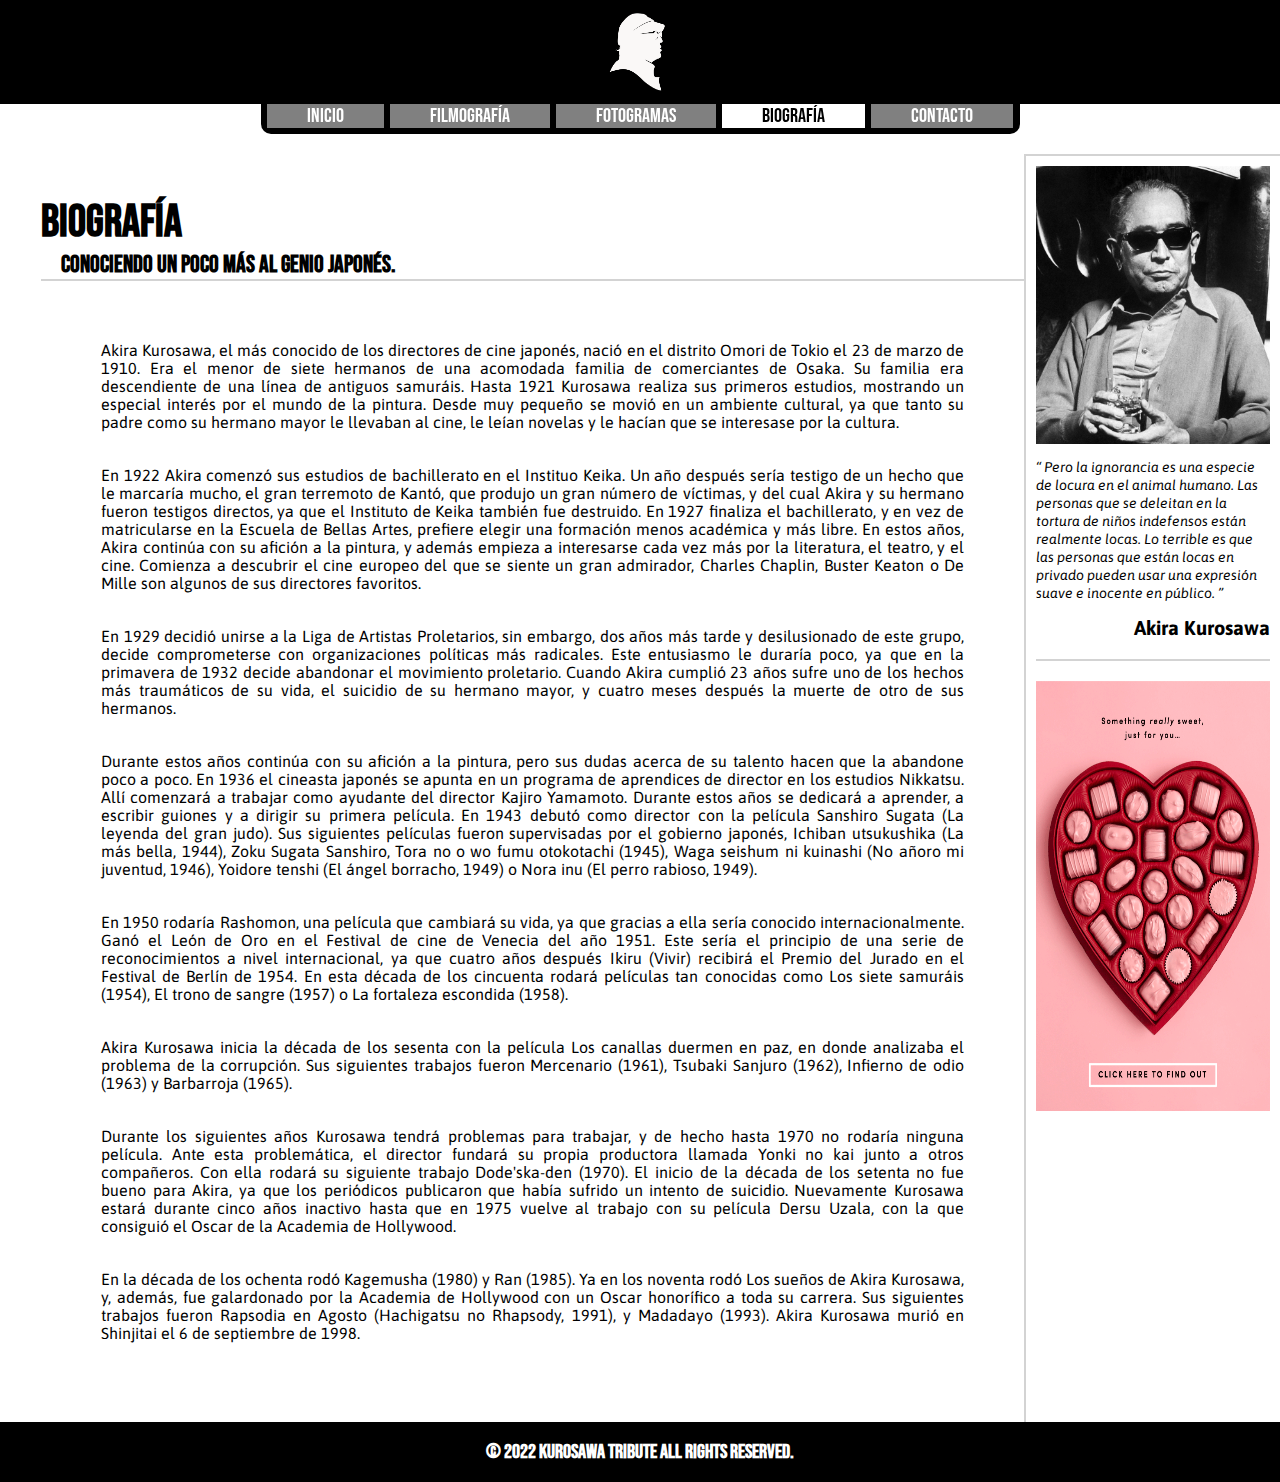
==== pages/biografia.html @ 1cca1467 "Se modifica page Fotogramas y agregan animaciones de transicion al cargar pages." ====
<!DOCTYPE html>
<html lang="es">

<head>
    <meta charset="UTF-8">
    <meta http-equiv="X-UA-Compatible" content="IE=edge">
    <meta name="viewport" content="width=device-width, initial-scale=1.0">
    <link rel="stylesheet" href="../css/styles.css">
    <link rel="icon" type="image/png" href="../images/akiraLogo.png">
    <title>Kurosawa Tribute | Biografía</title>
</head>

<body>
    <header>
        <!-- logo del sitio -->
        <div class="logoHeader">
            <a href="../index.html">
                <img src="../images/akiraLogo.png" alt="logo" class="akiraLogo">
            </a>
        </div>
        <!-- menu del sitio -->
        <nav class="menu">
            <ul>
                <li><a href="../index.html">Inicio</a></li>
                <li><a href="filmografia.html">Filmografía</a></li>
                <li><a href="fotogramas.html">Fotogramas</a></li>
                <!-- se marca elemento seleccionado -->
                <li><a href="biografia.html" id="elementoSelect">Biografía</a></li>
                <li><a href="contacto.html">Contacto</a></li>
            </ul>
        </nav>
        <!-- menu del sitio para mobiles -->
        <nav class="menuMobile">
            <ul tabindex="1">
                Biografia
                <!-- separador para menu mobile -->
                <li id="separadorMenuMobile"></li>
                <li><a href="../index.html">Inicio</a></li>
                <li><a href="filmografia.html">Filmografía</a></li>
                <li><a href="fotogramas.html">Fotogramas</a></li>
                <li><a href="contacto.html">Contacto</a></li>
                </li>
            </ul>
        </nav>
    </header>
    <main>
        <section class="sectionPrincipal">
            <h1 class="tituloSection">Biografía</h1>
            <h2 class="subtituloSection">Conociendo un poco más al genio japonés.</h2>
            <article class="biografia">
                <p>
                    Akira Kurosawa, el más conocido de los directores de cine japonés, nació en el distrito Omori de
                    Tokio el 23 de marzo de 1910. Era el menor de siete hermanos de una acomodada familia de
                    comerciantes de Osaka. Su familia era descendiente de una línea de antiguos samuráis. Hasta 1921
                    Kurosawa realiza sus primeros estudios, mostrando un especial interés por el mundo de la pintura.
                    Desde muy pequeño se movió en un ambiente cultural, ya que tanto su padre como su hermano mayor le
                    llevaban al cine, le leían novelas y le hacían que se interesase por la cultura.
                </p>
                <p>
                    En 1922 Akira comenzó sus estudios de bachillerato en el Instituo Keika. Un año después sería
                    testigo de un hecho que le marcaría mucho, el gran terremoto de Kantó, que produjo un gran número de
                    víctimas, y del cual Akira y su hermano fueron testigos directos, ya que el Instituto de Keika
                    también fue destruido. En 1927 finaliza el bachillerato, y en vez de matricularse en la Escuela de
                    Bellas Artes, prefiere elegir una formación menos académica y más libre. En estos años, Akira
                    continúa con su afición a la pintura, y además empieza a interesarse cada vez más por la literatura,
                    el teatro, y el cine. Comienza a descubrir el cine europeo del que se siente un gran admirador,
                    Charles Chaplin, Buster Keaton o De Mille son algunos de sus directores favoritos.
                </p>
                <p>
                    En 1929 decidió unirse a la Liga de Artistas Proletarios, sin embargo, dos años más tarde y
                    desilusionado de este grupo, decide comprometerse con organizaciones políticas más radicales. Este
                    entusiasmo le duraría poco, ya que en la primavera de 1932 decide abandonar el movimiento
                    proletario. Cuando Akira cumplió 23 años sufre uno de los hechos más traumáticos de su vida, el
                    suicidio de su hermano mayor, y cuatro meses después la muerte de otro de sus hermanos.
                </p>
                <p>
                    Durante estos años continúa con su afición a la pintura, pero sus dudas acerca de su talento hacen
                    que la abandone poco a poco.
                    En 1936 el cineasta japonés se apunta en un programa de aprendices de director en los estudios
                    Nikkatsu. Allí comenzará a trabajar como ayudante del director Kajiro Yamamoto. Durante estos años
                    se dedicará a aprender, a escribir guiones y a dirigir su primera película.
                    En 1943 debutó como director con la película Sanshiro Sugata (La leyenda del gran judo). Sus
                    siguientes películas fueron supervisadas por el gobierno japonés, Ichiban utsukushika (La más bella,
                    1944), Zoku Sugata Sanshiro, Tora no o wo fumu otokotachi (1945), Waga seishum ni kuinashi (No añoro
                    mi juventud, 1946), Yoidore tenshi (El ángel borracho, 1949) o Nora inu (El perro rabioso, 1949).
                </p>
                <p>
                    En 1950 rodaría Rashomon, una película que cambiará su vida, ya que gracias a ella sería conocido
                    internacionalmente. Ganó el León de Oro en el Festival de cine de Venecia del año 1951. Este sería
                    el principio de una serie de reconocimientos a nivel internacional, ya que cuatro años después Ikiru
                    (Vivir) recibirá el Premio del Jurado en el Festival de Berlín de 1954. En esta década de los
                    cincuenta rodará películas tan conocidas como Los siete samuráis (1954), El trono de sangre (1957) o
                    La fortaleza escondida (1958).
                </p>
                <p>
                    Akira Kurosawa inicia la década de los sesenta con la película Los canallas duermen en paz, en donde
                    analizaba el problema de la corrupción. Sus siguientes trabajos fueron Mercenario (1961), Tsubaki
                    Sanjuro (1962), Infierno de odio (1963) y Barbarroja (1965).
                </p>
                <p>
                    Durante los siguientes años Kurosawa tendrá problemas para trabajar, y de hecho hasta 1970 no
                    rodaría ninguna película. Ante esta problemática, el director fundará su propia productora llamada
                    Yonki no kai junto a otros compañeros. Con ella rodará su siguiente trabajo Dode'ska-den (1970). El
                    inicio de la década de los setenta no fue bueno para Akira, ya que los periódicos publicaron que
                    había sufrido un intento de suicidio. Nuevamente Kurosawa estará durante cinco años inactivo hasta
                    que en 1975 vuelve al trabajo con su película Dersu Uzala, con la que consiguió el Oscar de la
                    Academia de Hollywood.
                </p>
                <p>
                    En la década de los ochenta rodó Kagemusha (1980) y Ran (1985). Ya en los noventa rodó Los sueños de
                    Akira Kurosawa, y, además, fue galardonado por la Academia de Hollywood con un Oscar honorífico a
                    toda su carrera. Sus siguientes trabajos fueron Rapsodia en Agosto (Hachigatsu no Rhapsody, 1991), y
                    Madadayo (1993). Akira Kurosawa murió en Shinjitai el 6 de septiembre de 1998.
                </p>
            </article>
        </section>
    </main>
    <aside>
        <div class="frase">
            <img src="../images/akira_aside_04.jpg" alt="akira_aside_01">
            <q>
                Pero la ignorancia es una especie de locura en el animal humano. Las personas que se deleitan en la
                tortura de niños indefensos están realmente locas. Lo terrible es que las personas que están locas en
                privado pueden usar una expresión suave e inocente en público.
            </q>
            <h1>Akira Kurosawa</h1>
        </div>
        <div class="separador">

        </div>
        <div class="publicidad">
            <img src="../images/publicidad_05.gif" alt="akira_aside_01">
        </div>

    </aside>
    <footer>
        <h1>© 2022 Kurosawa Tribute All rights reserved.</h1>
    </footer>
</body>

</html>
---- css/styles.css ----
@import url('https://fonts.googleapis.com/css2?family=Asap&family=Bebas+Neue&display=swap');

* {
    Margin: 0;
    padding: 0;
}

html,
body {
    height: 100%;
    width: 100%;
    margin: 0;
    display: table;
}

body {
    display: grid;
    grid-template-columns: 1fr 0.25fr;
    grid-template-rows: auto auto 60px;
    grid-template-areas:
        "header header"
        "main aside"
        "footer footer";
}

main {
    margin-top: 4%;
    margin-left: 4%;
    grid-area: main;
    animation: transictionIn 0.5s;
}

a {
    text-decoration: none;
}

header {
    position: sticky;
    top: 0px;
    text-align: center;
    grid-area: header;
    padding-bottom: 20px;
    z-index: 1000;
}

footer {
    background-color: black;
    padding: 0px 0px;
    width: 100%;
    display: flex;
    flex-direction: column;
    justify-content: center;
    grid-area: footer;
}

footer h1 {
    font-size: 20px;
    text-decoration: none;
    color: white;
    font-family: 'Bebas Neue', cursive;
    font-size: 20px;
    text-align: center;
}

table,
td,
th {
    border-collapse: collapse;
    border: 1px solid;
    padding: 5px;
    border-color: gray;
}

form label {
    display: block;
    margin-bottom: 5px;
}

aside {
    padding: 10px;
    display: flex;
    flex-direction: column;
    justify-content: flex-start;
    font-family: 'Asap', sans-serif;
    border-left: 2px solid #D3D3D3;
    border-top: 2px solid #D3D3D3;
    grid-area: aside;
    animation: transictionIn 0.5s;
}

.akiraLogo {
    width: 90px;
    filter: invert(1);
    margin: 5px 0px;
}

.sectionPrincipal article {
    padding: 60px;
    font-family: 'Asap', sans-serif;
    display: flex;
    flex-direction: column;
    justify-items: center;
    gap: 15px;
}

.tituloSection {
    font-family: 'Bebas Neue', cursive;
    font-size: 45px;
}

.subtituloSection {
    font-family: 'Bebas Neue', cursive;
    padding-left: 20px;
    border-bottom: 2px solid #D3D3D3;
}

.menu {
    display: flex;
    flex-direction: row;
    justify-content: center;
    background-color: transparent;
}

.menu ul {
    background-color: black;
    border-left: 6px solid black;
    border-right: 6px solid black;
    border-bottom: 6px solid black;
    border-radius: 0px 0px 10px 10px;
    display: flex;
    flex-direction: row;
    justify-content: center;
    width: min-content;
    list-style-type: none;
    gap: 5px;
}

.menu ul li {
    background-color: grey;
}

.menu ul li a {
    padding: 0px 40px;
    text-decoration: none;
    color: white;
    font-family: 'Bebas Neue', cursive;
    font-size: 20px;
    border-right: 1px solid black;
    border-left: 0px solid black;
}

.menu ul li a:hover {
    color: black;
    background-color: white;
}

.menuMobile {
    display: flex;
    flex-direction: row;
    justify-content: center;
}

.menuMobile ul {
    border-left: 6px solid black;
    border-right: 6px solid black;
    border-bottom: 6px solid black;
    border-radius: 0px 0px 10px 10px;
    position: absolute;
    color: white;
    font-family: 'Bebas Neue', cursive;
    font-size: 20px;
    padding: 5px 15px;
    background-color: gray;
    display: none;
    width: 90px;
}

.menuMobile ul li {
    margin-top: 15px;
}

.menuMobile ul li a {
    text-decoration: none;
    color: white;
    font-family: 'Bebas Neue', cursive;
    font-size: 20px;
    width: 100%;
    display: block;
}

.biografia {
    font-family: 'Asap', sans-serif;
}

.biografia p {
    margin-bottom: 20px;
    text-align: justify;
}

.buttonForm {
    margin-top: 15px;
    display: block;
}

.imgFrame {
    width: 55%;
    display: block;
    margin-bottom: 10px;
    margin-left: auto;
    margin-right: auto;
    border: 2px solid gray;
}

.logoHeader {
    background-color: black;
}

.frase img {
    width: 100%;
    margin-bottom: 10px;
}

.frase q {
    font-size: 14px;
    font-style: italic;
    text-align: justify;
}

.frase h1 {
    margin-top: 15px;
    text-align: right;
    font-size: 20px;
}

.separador {
    border-bottom: 2px solid #D3D3D3;
    margin: 20px 0px;
}

.publicidad img {
    width: 100%;
    height: 430px;
}

.videoPrincipal {
    display: block;
    margin-left: auto;
    margin-right: auto;
    width: 90%;
    height: 472.5px;
}

/* FUENTE DE NUEVA GALERIA: https://codepen.io/aledebarba/pen/zYGeEVM */
.gFotogramas{
    display: flex;
    flex-wrap: wrap;
    justify-content: center;
    width: 100%;
    margin: 0px auto;
}

.gFotogramas-item {
    width: 45%;
    margin: 5px;
    overflow: hidden;
    border-radius: 5px;
}

.gFotogramas-item-min img {
    width: 100%;
    border-radius: 15px;
    cursor: pointer;
    transition: all 0.3s ease;
}

.gFotogramas-item-min:hover img {
    width: 100%;
    cursor: pointer;
    transform: scale(1.2);
}

.gFotogramas-item-min:focus+.gFotogramas-item-max {
    display: block;
}

.gFotogramas-item-max {
    display: none;
    position: fixed;
    top: 0;
    left: 0;
    background-color: rgba(5, 10, 15, 0.8);
    overflow: hidden;
    height: 100vh;
    width: 100vw;
    z-index: 1000;
}

.gFotogramas-item-max img {
    max-width: 90vw;
    position: absolute;
    box-shadow: 0px 0px 800px 40px rgba(0, 0, 0, 0.9);
    left: 50%;
    top: 50%;
    transform: translate(-50%, -50%);
}

#elementoSelect {
    background-color: white;
    color: black;
}

#separadorMenuMobile {
    border-bottom: 2px solid #D3D3D3;
}

#tablaFilmografia {
    margin-left: auto;
    margin-right: auto;
}


/* Se agrega animacion en main y aside para suavizar carga de paginas*/
@keyframes transictionIn {
    from {
        opacity: 0;
        transform: translateY(-10px);
    }

    to {
        opacity: 1;
        transform: translateY(0);
    }
}

/* 
- Se ajuste video y header reduciendo el tamaño del logo.
- Se ajusta el menu del sitio para version table.
- Se quita publicidad.
*/
@media screen and (max-width: 769px) {

    .videoPrincipal {
        height: 262.5px;
    }

    .menu ul {
        background-color: black;
        border-left: 0px;
        border-right: 0px;
        border-bottom: 6px solid black;
        border-radius: 0px;
        display: flex;
        flex-direction: row;
        justify-content: center;
        width: 100%;
        list-style-type: none;
        gap: 5px;
    }

    .menu ul li {
        border-radius: 3px 3px 3px 3px;
    }

    #elementoSelect {
        border-radius: 3px 3px 3px 3px;
    }

    .akiraLogo {
        width: 80px;
    }

    .publicidad {
        display: none;
    }

    .separador {
        display: none;
    }
}

/* 
- Se cambia el menu por una version mobile.
- Se quita el aside de frases y publicidad.
- Ajustes para visualizar mejor textos, imagenes y videos.
*/
@media screen and (max-width: 426px) {
    body {
        grid-template-columns: 1fr;
        grid-template-areas:
            "header"
            "main"
            "footer";
    }

    aside {
        display: none;
    }

    main {
        margin-top: 5%;
        margin-left: 0%;
        grid-area: main;
    }

    body {
        grid-template-rows: 150px auto 75px;
    }

    .menu {
        display: none;
    }

    .menuMobile ul {
        display: inline-block;
    }

    .menuMobile ul li {
        display: none;
    }

    .menuMobile ul:hover>li {
        display: block;
    }

    .videoPrincipal {
        width: 100%;
        height: 157.5px;
    }

    .subtituloSection {
        border-bottom: 0px;
    }

    .sectionPrincipal {
        margin-left: 4%;
    }

    .sectionPrincipal article {
        padding: 30px;
    }
}
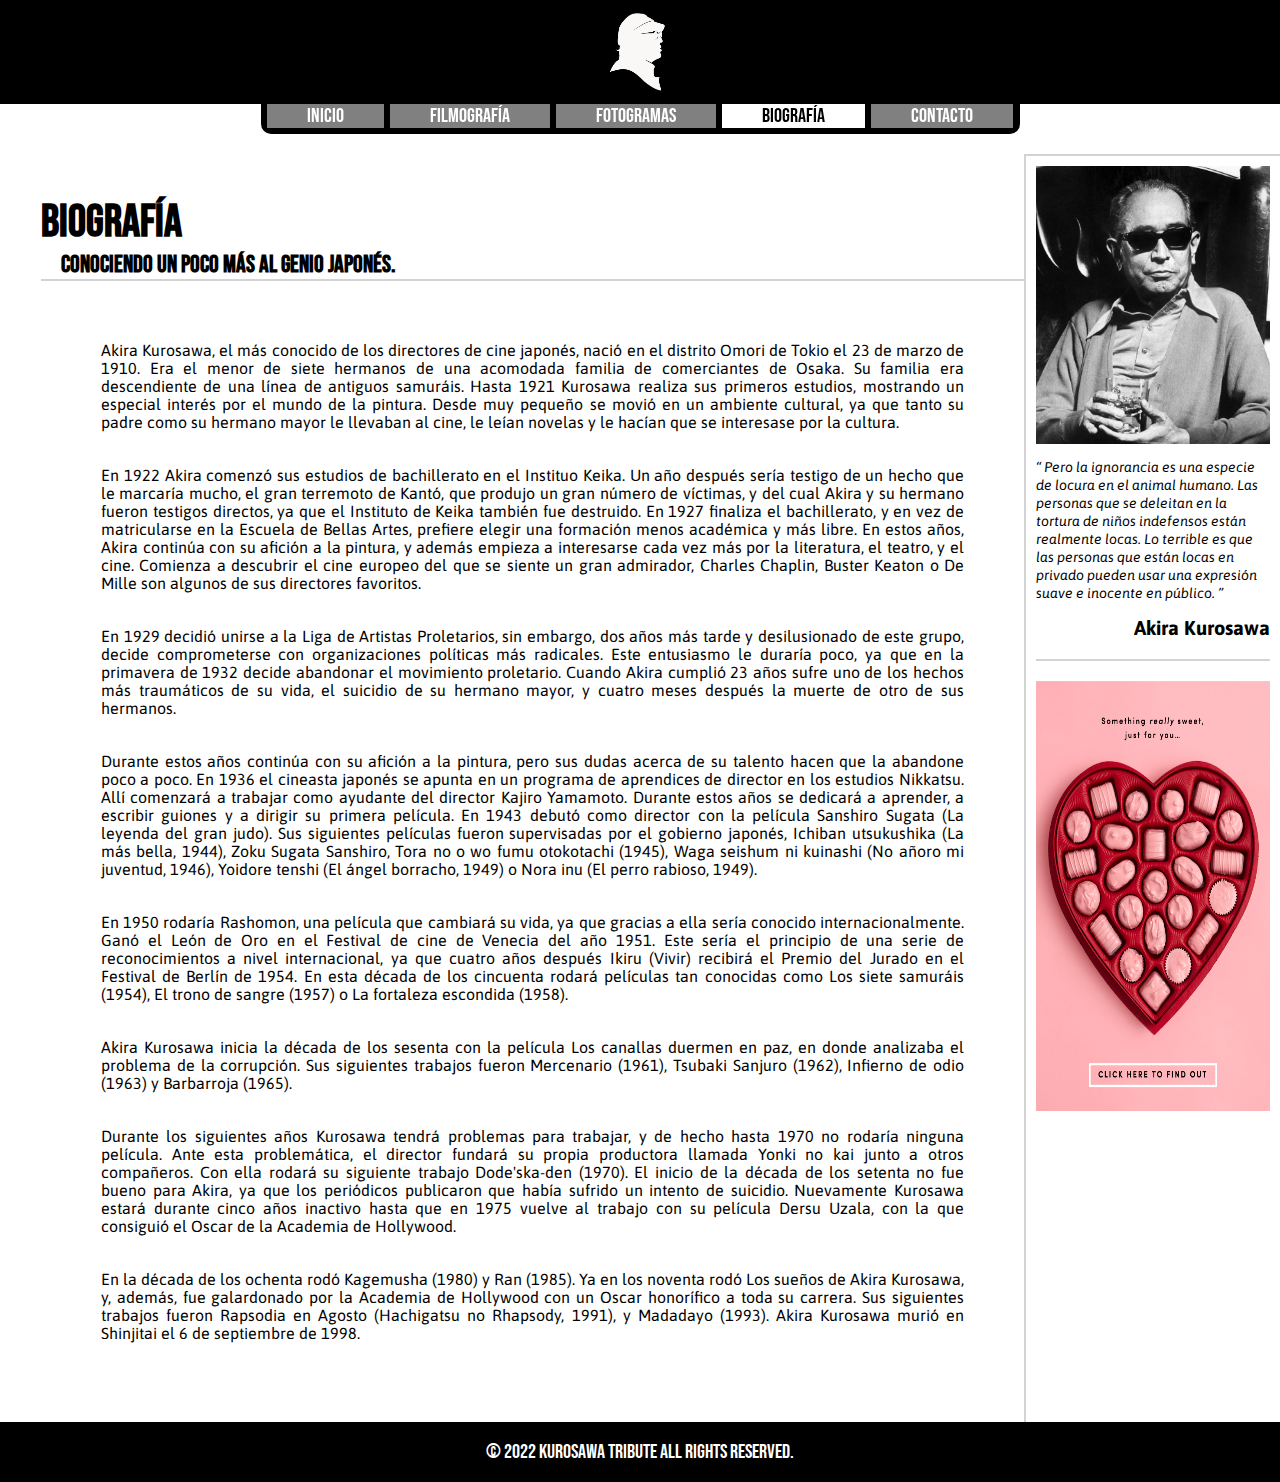
==== commit c21a8c3d: "Se corrige footer." ====
--- a/pages/biografia.html
+++ b/pages/biografia.html
@@ -134,7 +134,7 @@
 
     </aside>
     <footer>
-        <h1>© 2022 Kurosawa Tribute All rights reserved.</h1>
+        <div class="textFooter">© 2022 Kurosawa Tribute All rights reserved.</div>
     </footer>
 </body>
 
--- a/css/styles.css
+++ b/css/styles.css
@@ -53,15 +53,6 @@
     grid-area: footer;
 }
 
-footer h1 {
-    font-size: 20px;
-    text-decoration: none;
-    color: white;
-    font-family: 'Bebas Neue', cursive;
-    font-size: 20px;
-    text-align: center;
-}
-
 table,
 td,
 th {
@@ -86,6 +77,15 @@
     border-top: 2px solid #D3D3D3;
     grid-area: aside;
     animation: transictionIn 0.5s;
+}
+
+.textFooter {
+    font-size: 20px;
+    text-decoration: none;
+    color: white;
+    font-family: 'Bebas Neue', cursive;
+    font-size: 20px;
+    text-align: center;
 }
 
 .akiraLogo {
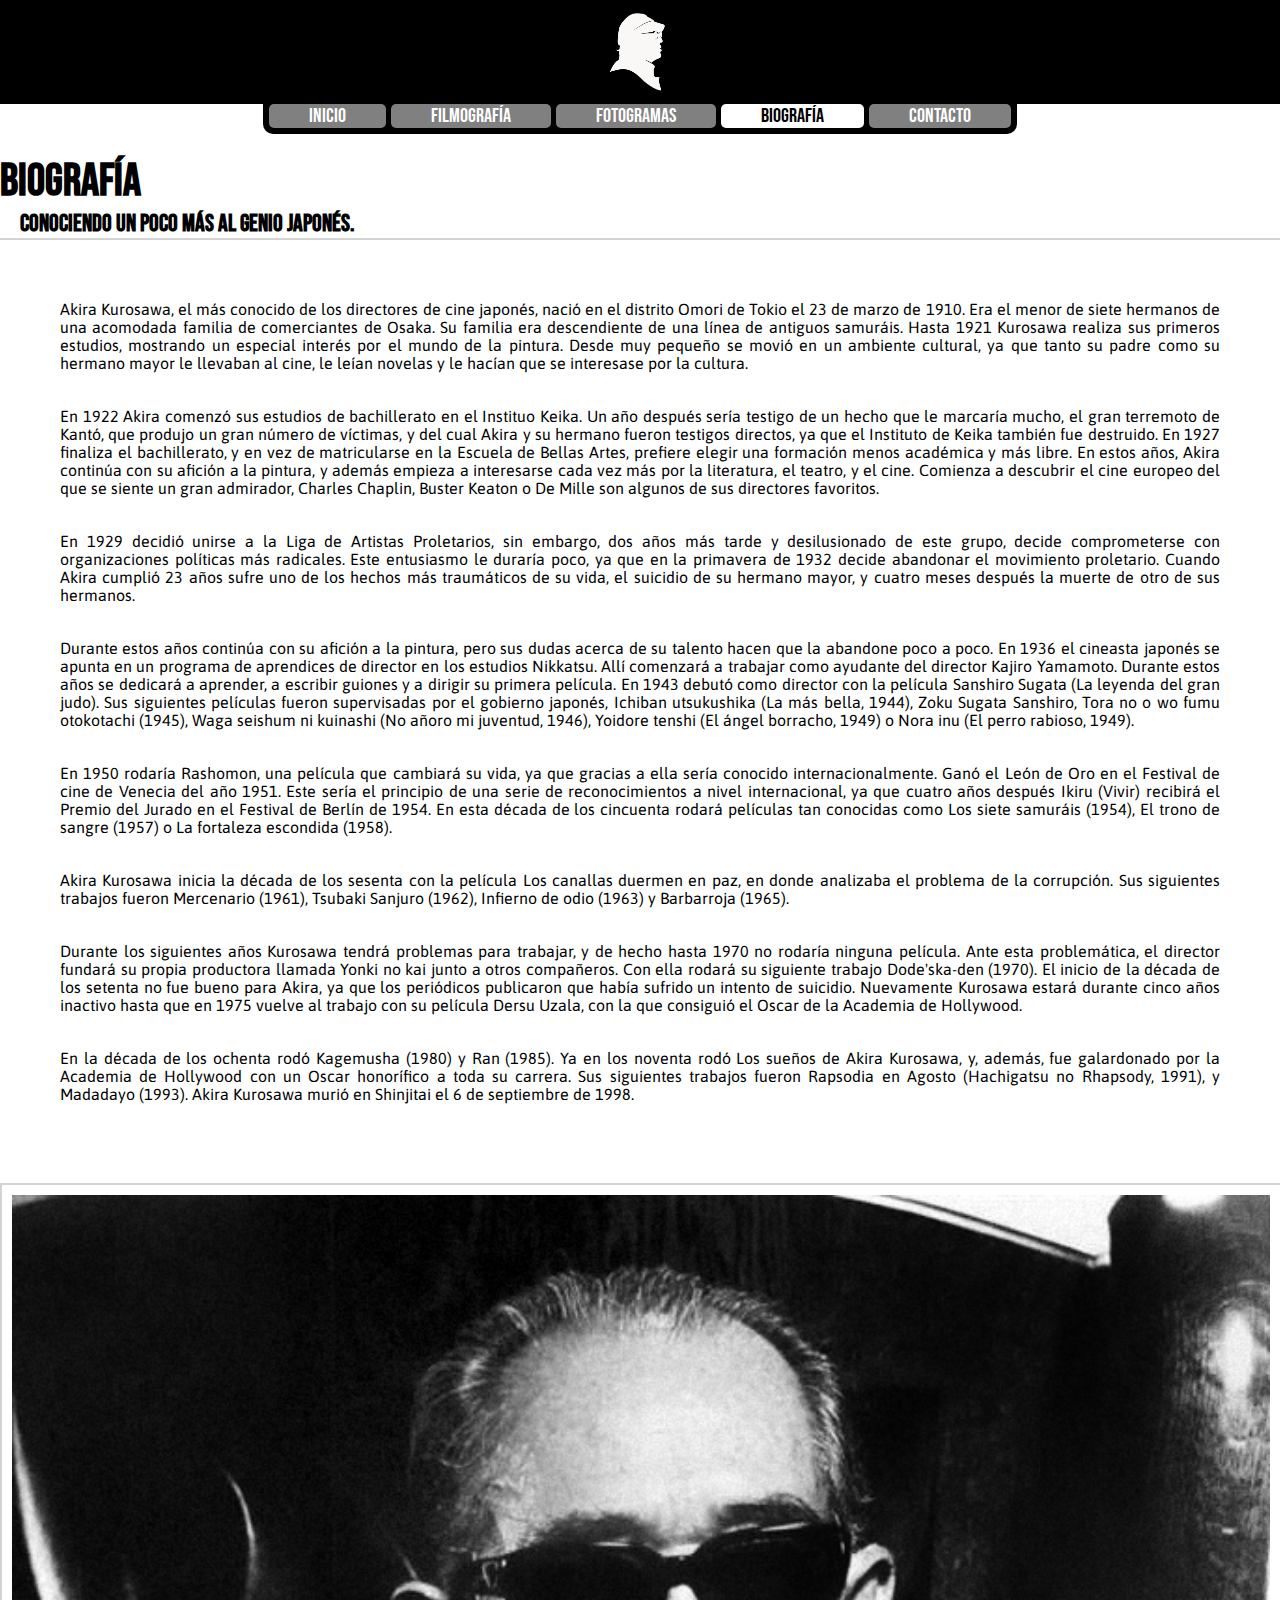
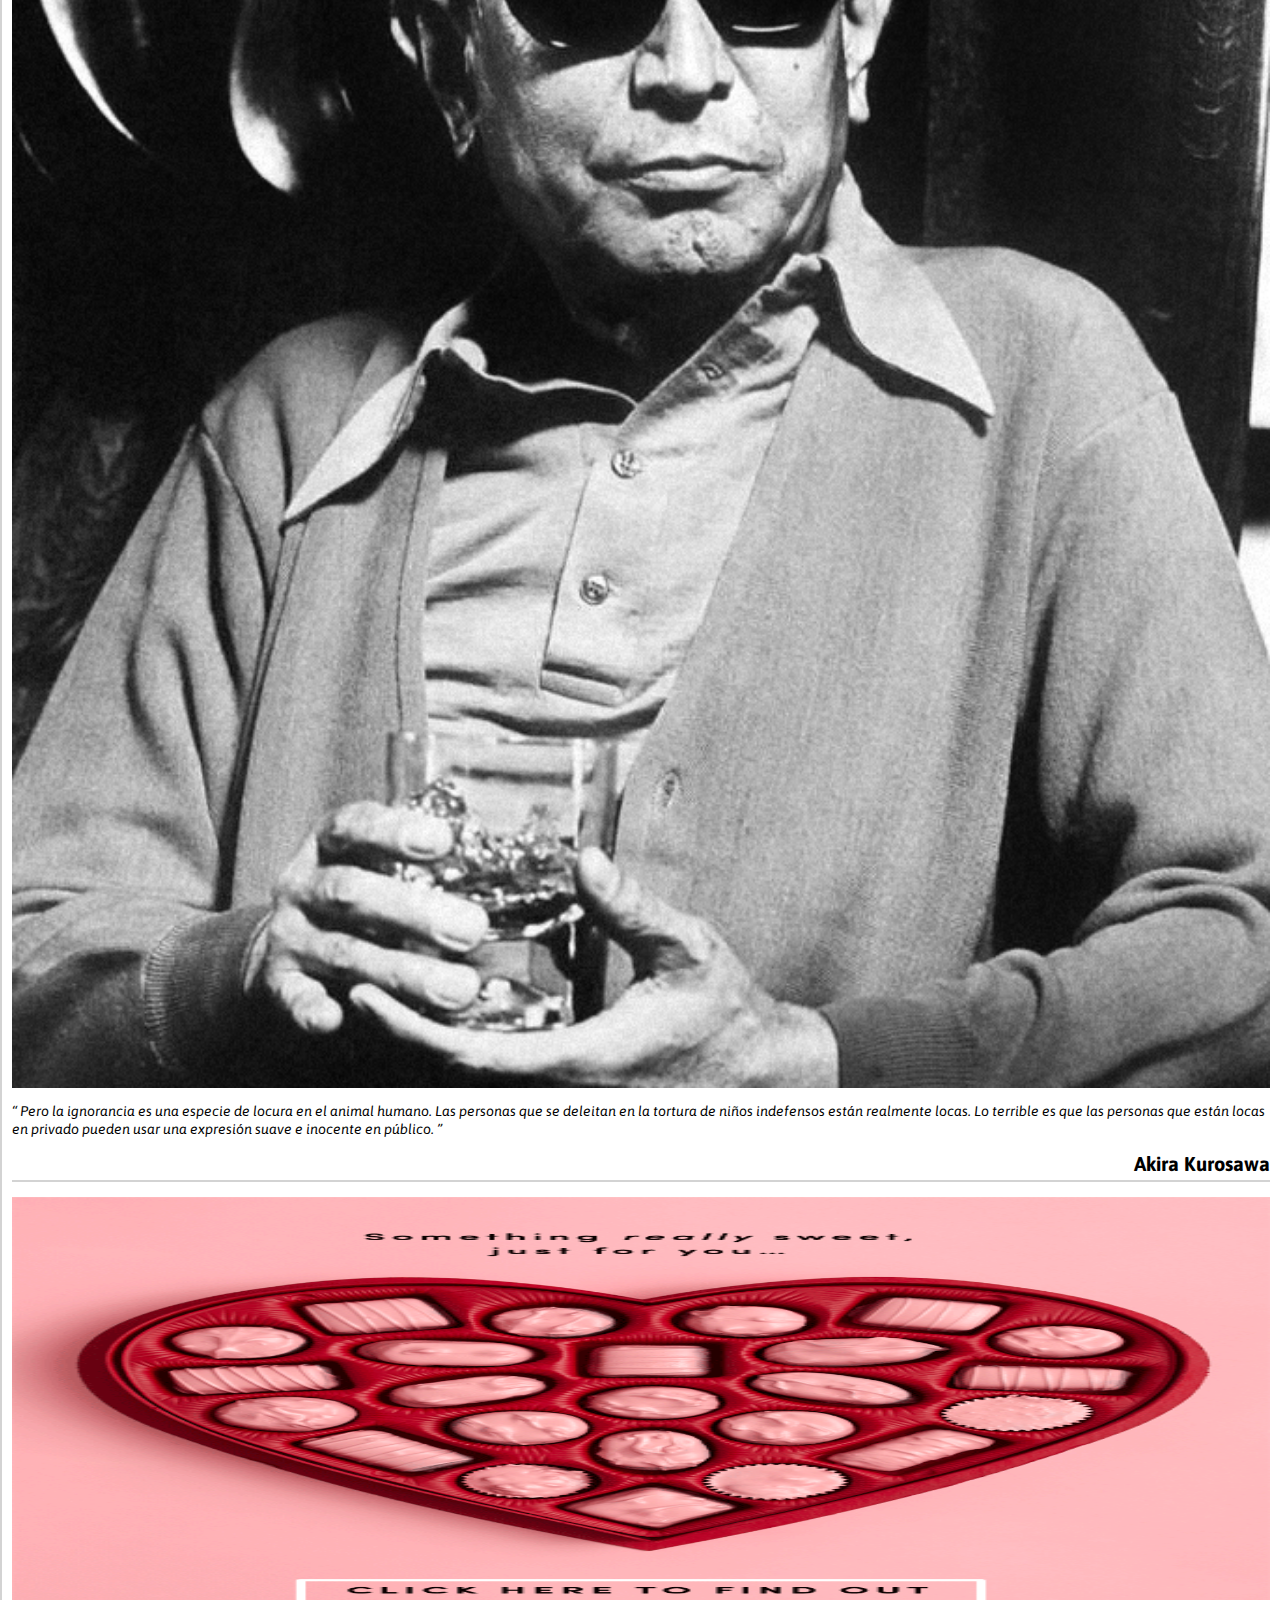
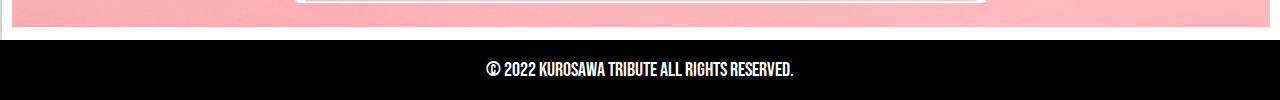
==== commit f90c8e63: "Se agrega bootstrap para responsive. Se ajuste Contacto y Filmografia." ====
--- a/pages/biografia.html
+++ b/pages/biografia.html
@@ -5,13 +5,22 @@
     <meta charset="UTF-8">
     <meta http-equiv="X-UA-Compatible" content="IE=edge">
     <meta name="viewport" content="width=device-width, initial-scale=1.0">
+    <!-- Bootstrap v5 -->
+    <link href="https://cdn.jsdelivr.net/npm/bootstrap@5.1.3/dist/css/bootstrap.min.css" rel="stylesheet"
+        integrity="sha384-1BmE4kWBq78iYhFldvKuhfTAU6auU8tT94WrHftjDbrCEXSU1oBoqyl2QvZ6jIW3" crossorigin="anonymous">
+    <script src="https://cdn.jsdelivr.net/npm/@popperjs/core@2.10.2/dist/umd/popper.min.js"
+        integrity="sha384-7+zCNj/IqJ95wo16oMtfsKbZ9ccEh31eOz1HGyDuCQ6wgnyJNSYdrPa03rtR1zdB"
+        crossorigin="anonymous"></script>
+    <script src="https://cdn.jsdelivr.net/npm/bootstrap@5.1.3/dist/js/bootstrap.min.js"
+        integrity="sha384-QJHtvGhmr9XOIpI6YVutG+2QOK9T+ZnN4kzFN1RtK3zEFEIsxhlmWl5/YESvpZ13"
+        crossorigin="anonymous"></script>
     <link rel="stylesheet" href="../css/styles.css">
     <link rel="icon" type="image/png" href="../images/akiraLogo.png">
     <title>Kurosawa Tribute | Biografía</title>
 </head>
 
-<body>
-    <header>
+<body class="container-fluid">
+    <header class="row sticky-top">
         <!-- logo del sitio -->
         <div class="logoHeader">
             <a href="../index.html">
@@ -25,7 +34,7 @@
                 <li><a href="filmografia.html">Filmografía</a></li>
                 <li><a href="fotogramas.html">Fotogramas</a></li>
                 <!-- se marca elemento seleccionado -->
-                <li><a href="biografia.html" id="elementoSelect">Biografía</a></li>
+                <li id="elementoSelect"><a href="biografia.html">Biografía</a></li>
                 <li><a href="contacto.html">Contacto</a></li>
             </ul>
         </nav>
@@ -43,97 +52,122 @@
             </ul>
         </nav>
     </header>
-    <main>
-        <section class="sectionPrincipal">
-            <h1 class="tituloSection">Biografía</h1>
-            <h2 class="subtituloSection">Conociendo un poco más al genio japonés.</h2>
-            <article class="biografia">
-                <p>
-                    Akira Kurosawa, el más conocido de los directores de cine japonés, nació en el distrito Omori de
-                    Tokio el 23 de marzo de 1910. Era el menor de siete hermanos de una acomodada familia de
-                    comerciantes de Osaka. Su familia era descendiente de una línea de antiguos samuráis. Hasta 1921
-                    Kurosawa realiza sus primeros estudios, mostrando un especial interés por el mundo de la pintura.
-                    Desde muy pequeño se movió en un ambiente cultural, ya que tanto su padre como su hermano mayor le
-                    llevaban al cine, le leían novelas y le hacían que se interesase por la cultura.
-                </p>
-                <p>
-                    En 1922 Akira comenzó sus estudios de bachillerato en el Instituo Keika. Un año después sería
-                    testigo de un hecho que le marcaría mucho, el gran terremoto de Kantó, que produjo un gran número de
-                    víctimas, y del cual Akira y su hermano fueron testigos directos, ya que el Instituto de Keika
-                    también fue destruido. En 1927 finaliza el bachillerato, y en vez de matricularse en la Escuela de
-                    Bellas Artes, prefiere elegir una formación menos académica y más libre. En estos años, Akira
-                    continúa con su afición a la pintura, y además empieza a interesarse cada vez más por la literatura,
-                    el teatro, y el cine. Comienza a descubrir el cine europeo del que se siente un gran admirador,
-                    Charles Chaplin, Buster Keaton o De Mille son algunos de sus directores favoritos.
-                </p>
-                <p>
-                    En 1929 decidió unirse a la Liga de Artistas Proletarios, sin embargo, dos años más tarde y
-                    desilusionado de este grupo, decide comprometerse con organizaciones políticas más radicales. Este
-                    entusiasmo le duraría poco, ya que en la primavera de 1932 decide abandonar el movimiento
-                    proletario. Cuando Akira cumplió 23 años sufre uno de los hechos más traumáticos de su vida, el
-                    suicidio de su hermano mayor, y cuatro meses después la muerte de otro de sus hermanos.
-                </p>
-                <p>
-                    Durante estos años continúa con su afición a la pintura, pero sus dudas acerca de su talento hacen
-                    que la abandone poco a poco.
-                    En 1936 el cineasta japonés se apunta en un programa de aprendices de director en los estudios
-                    Nikkatsu. Allí comenzará a trabajar como ayudante del director Kajiro Yamamoto. Durante estos años
-                    se dedicará a aprender, a escribir guiones y a dirigir su primera película.
-                    En 1943 debutó como director con la película Sanshiro Sugata (La leyenda del gran judo). Sus
-                    siguientes películas fueron supervisadas por el gobierno japonés, Ichiban utsukushika (La más bella,
-                    1944), Zoku Sugata Sanshiro, Tora no o wo fumu otokotachi (1945), Waga seishum ni kuinashi (No añoro
-                    mi juventud, 1946), Yoidore tenshi (El ángel borracho, 1949) o Nora inu (El perro rabioso, 1949).
-                </p>
-                <p>
-                    En 1950 rodaría Rashomon, una película que cambiará su vida, ya que gracias a ella sería conocido
-                    internacionalmente. Ganó el León de Oro en el Festival de cine de Venecia del año 1951. Este sería
-                    el principio de una serie de reconocimientos a nivel internacional, ya que cuatro años después Ikiru
-                    (Vivir) recibirá el Premio del Jurado en el Festival de Berlín de 1954. En esta década de los
-                    cincuenta rodará películas tan conocidas como Los siete samuráis (1954), El trono de sangre (1957) o
-                    La fortaleza escondida (1958).
-                </p>
-                <p>
-                    Akira Kurosawa inicia la década de los sesenta con la película Los canallas duermen en paz, en donde
-                    analizaba el problema de la corrupción. Sus siguientes trabajos fueron Mercenario (1961), Tsubaki
-                    Sanjuro (1962), Infierno de odio (1963) y Barbarroja (1965).
-                </p>
-                <p>
-                    Durante los siguientes años Kurosawa tendrá problemas para trabajar, y de hecho hasta 1970 no
-                    rodaría ninguna película. Ante esta problemática, el director fundará su propia productora llamada
-                    Yonki no kai junto a otros compañeros. Con ella rodará su siguiente trabajo Dode'ska-den (1970). El
-                    inicio de la década de los setenta no fue bueno para Akira, ya que los periódicos publicaron que
-                    había sufrido un intento de suicidio. Nuevamente Kurosawa estará durante cinco años inactivo hasta
-                    que en 1975 vuelve al trabajo con su película Dersu Uzala, con la que consiguió el Oscar de la
-                    Academia de Hollywood.
-                </p>
-                <p>
-                    En la década de los ochenta rodó Kagemusha (1980) y Ran (1985). Ya en los noventa rodó Los sueños de
-                    Akira Kurosawa, y, además, fue galardonado por la Academia de Hollywood con un Oscar honorífico a
-                    toda su carrera. Sus siguientes trabajos fueron Rapsodia en Agosto (Hachigatsu no Rhapsody, 1991), y
-                    Madadayo (1993). Akira Kurosawa murió en Shinjitai el 6 de septiembre de 1998.
-                </p>
-            </article>
-        </section>
-    </main>
-    <aside>
-        <div class="frase">
-            <img src="../images/akira_aside_04.jpg" alt="akira_aside_01">
-            <q>
-                Pero la ignorancia es una especie de locura en el animal humano. Las personas que se deleitan en la
-                tortura de niños indefensos están realmente locas. Lo terrible es que las personas que están locas en
-                privado pueden usar una expresión suave e inocente en público.
-            </q>
-            <h1>Akira Kurosawa</h1>
-        </div>
-        <div class="separador">
+    <div class="row">
+        <main class="col-lg-10 col-md-10 col-sm-12">
+            <section class="sectionPrincipal">
+                <h1 class="tituloSection">Biografía</h1>
+                <h2 class="subtituloSection">Conociendo un poco más al genio japonés.</h2>
+                <article class="biografia">
+                    <p>
+                        Akira Kurosawa, el más conocido de los directores de cine japonés, nació en el distrito Omori de
+                        Tokio el 23 de marzo de 1910. Era el menor de siete hermanos de una acomodada familia de
+                        comerciantes de Osaka. Su familia era descendiente de una línea de antiguos samuráis. Hasta 1921
+                        Kurosawa realiza sus primeros estudios, mostrando un especial interés por el mundo de la
+                        pintura.
+                        Desde muy pequeño se movió en un ambiente cultural, ya que tanto su padre como su hermano mayor
+                        le
+                        llevaban al cine, le leían novelas y le hacían que se interesase por la cultura.
+                    </p>
+                    <p>
+                        En 1922 Akira comenzó sus estudios de bachillerato en el Instituo Keika. Un año después sería
+                        testigo de un hecho que le marcaría mucho, el gran terremoto de Kantó, que produjo un gran
+                        número de
+                        víctimas, y del cual Akira y su hermano fueron testigos directos, ya que el Instituto de Keika
+                        también fue destruido. En 1927 finaliza el bachillerato, y en vez de matricularse en la Escuela
+                        de
+                        Bellas Artes, prefiere elegir una formación menos académica y más libre. En estos años, Akira
+                        continúa con su afición a la pintura, y además empieza a interesarse cada vez más por la
+                        literatura,
+                        el teatro, y el cine. Comienza a descubrir el cine europeo del que se siente un gran admirador,
+                        Charles Chaplin, Buster Keaton o De Mille son algunos de sus directores favoritos.
+                    </p>
+                    <p>
+                        En 1929 decidió unirse a la Liga de Artistas Proletarios, sin embargo, dos años más tarde y
+                        desilusionado de este grupo, decide comprometerse con organizaciones políticas más radicales.
+                        Este
+                        entusiasmo le duraría poco, ya que en la primavera de 1932 decide abandonar el movimiento
+                        proletario. Cuando Akira cumplió 23 años sufre uno de los hechos más traumáticos de su vida, el
+                        suicidio de su hermano mayor, y cuatro meses después la muerte de otro de sus hermanos.
+                    </p>
+                    <p>
+                        Durante estos años continúa con su afición a la pintura, pero sus dudas acerca de su talento
+                        hacen
+                        que la abandone poco a poco.
+                        En 1936 el cineasta japonés se apunta en un programa de aprendices de director en los estudios
+                        Nikkatsu. Allí comenzará a trabajar como ayudante del director Kajiro Yamamoto. Durante estos
+                        años
+                        se dedicará a aprender, a escribir guiones y a dirigir su primera película.
+                        En 1943 debutó como director con la película Sanshiro Sugata (La leyenda del gran judo). Sus
+                        siguientes películas fueron supervisadas por el gobierno japonés, Ichiban utsukushika (La más
+                        bella,
+                        1944), Zoku Sugata Sanshiro, Tora no o wo fumu otokotachi (1945), Waga seishum ni kuinashi (No
+                        añoro
+                        mi juventud, 1946), Yoidore tenshi (El ángel borracho, 1949) o Nora inu (El perro rabioso,
+                        1949).
+                    </p>
+                    <p>
+                        En 1950 rodaría Rashomon, una película que cambiará su vida, ya que gracias a ella sería
+                        conocido
+                        internacionalmente. Ganó el León de Oro en el Festival de cine de Venecia del año 1951. Este
+                        sería
+                        el principio de una serie de reconocimientos a nivel internacional, ya que cuatro años después
+                        Ikiru
+                        (Vivir) recibirá el Premio del Jurado en el Festival de Berlín de 1954. En esta década de los
+                        cincuenta rodará películas tan conocidas como Los siete samuráis (1954), El trono de sangre
+                        (1957) o
+                        La fortaleza escondida (1958).
+                    </p>
+                    <p>
+                        Akira Kurosawa inicia la década de los sesenta con la película Los canallas duermen en paz, en
+                        donde
+                        analizaba el problema de la corrupción. Sus siguientes trabajos fueron Mercenario (1961),
+                        Tsubaki
+                        Sanjuro (1962), Infierno de odio (1963) y Barbarroja (1965).
+                    </p>
+                    <p>
+                        Durante los siguientes años Kurosawa tendrá problemas para trabajar, y de hecho hasta 1970 no
+                        rodaría ninguna película. Ante esta problemática, el director fundará su propia productora
+                        llamada
+                        Yonki no kai junto a otros compañeros. Con ella rodará su siguiente trabajo Dode'ska-den (1970).
+                        El
+                        inicio de la década de los setenta no fue bueno para Akira, ya que los periódicos publicaron que
+                        había sufrido un intento de suicidio. Nuevamente Kurosawa estará durante cinco años inactivo
+                        hasta
+                        que en 1975 vuelve al trabajo con su película Dersu Uzala, con la que consiguió el Oscar de la
+                        Academia de Hollywood.
+                    </p>
+                    <p>
+                        En la década de los ochenta rodó Kagemusha (1980) y Ran (1985). Ya en los noventa rodó Los
+                        sueños de
+                        Akira Kurosawa, y, además, fue galardonado por la Academia de Hollywood con un Oscar honorífico
+                        a
+                        toda su carrera. Sus siguientes trabajos fueron Rapsodia en Agosto (Hachigatsu no Rhapsody,
+                        1991), y
+                        Madadayo (1993). Akira Kurosawa murió en Shinjitai el 6 de septiembre de 1998.
+                    </p>
+                </article>
+            </section>
+        </main>
+        <aside class="col-lg-2 col-md-2 col-sm-0">
+            <div class="frase">
+                <img src="../images/akira_aside_04.jpg" alt="akira_aside_01">
+                <q>
+                    Pero la ignorancia es una especie de locura en el animal humano. Las personas que se deleitan en la
+                    tortura de niños indefensos están realmente locas. Lo terrible es que las personas que están locas
+                    en
+                    privado pueden usar una expresión suave e inocente en público.
+                </q>
+                <h1>Akira Kurosawa</h1>
+            </div>
+            <div class="separador">
 
-        </div>
-        <div class="publicidad">
-            <img src="../images/publicidad_05.gif" alt="akira_aside_01">
-        </div>
-
-    </aside>
-    <footer>
+            </div>
+            <div class="publicidad">
+                <img src="../images/publicidad_05.gif" alt="akira_aside_01">
+            </div>
+        </aside>
+    </div>
+    <footer class="row">
         <div class="textFooter">© 2022 Kurosawa Tribute All rights reserved.</div>
     </footer>
 </body>
--- a/css/styles.css
+++ b/css/styles.css
@@ -1,7 +1,7 @@
 @import url('https://fonts.googleapis.com/css2?family=Asap&family=Bebas+Neue&display=swap');
 
 * {
-    Margin: 0;
+    margin: 0;
     padding: 0;
 }
 
@@ -13,21 +13,15 @@
     display: table;
 }
 
-body {
-    display: grid;
-    grid-template-columns: 1fr 0.25fr;
-    grid-template-rows: auto auto 60px;
-    grid-template-areas:
-        "header header"
-        "main aside"
-        "footer footer";
+body{
+    display: flex;
+    flex-direction: column;
 }
 
 main {
-    margin-top: 4%;
-    margin-left: 4%;
     grid-area: main;
     animation: transictionIn 0.5s;
+    padding-right:  0px !important;
 }
 
 a {
@@ -35,31 +29,20 @@
 }
 
 header {
-    position: sticky;
-    top: 0px;
     text-align: center;
     grid-area: header;
     padding-bottom: 20px;
-    z-index: 1000;
+    z-index: 1000 !important;
 }
 
 footer {
     background-color: black;
-    padding: 0px 0px;
-    width: 100%;
+    height: 60px;
     display: flex;
     flex-direction: column;
     justify-content: center;
-    grid-area: footer;
-}
-
-table,
-td,
-th {
-    border-collapse: collapse;
-    border: 1px solid;
-    padding: 5px;
-    border-color: gray;
+    margin-top: auto !important;
+
 }
 
 form label {
@@ -123,10 +106,11 @@
 
 .menu ul {
     background-color: black;
+    padding: 0px;
     border-left: 6px solid black;
     border-right: 6px solid black;
     border-bottom: 6px solid black;
-    border-radius: 0px 0px 10px 10px;
+    border-radius: 0px 0px 10px 10px ;
     display: flex;
     flex-direction: row;
     justify-content: center;
@@ -137,6 +121,7 @@
 
 .menu ul li {
     background-color: grey;
+    border-radius: 5px 5px 5px 5px ;
 }
 
 .menu ul li a {
@@ -145,12 +130,13 @@
     color: white;
     font-family: 'Bebas Neue', cursive;
     font-size: 20px;
-    border-right: 1px solid black;
-    border-left: 0px solid black;
 }
 
 .menu ul li a:hover {
     color: black;
+}
+
+.menu ul li:hover {
     background-color: white;
 }
 
@@ -172,7 +158,7 @@
     padding: 5px 15px;
     background-color: gray;
     display: none;
-    width: 90px;
+    width: 120px;
 }
 
 .menuMobile ul li {
@@ -222,6 +208,7 @@
 
 .frase q {
     font-size: 14px;
+    font-family: 'Asap', sans-serif;
     font-style: italic;
     text-align: justify;
 }
@@ -234,7 +221,7 @@
 
 .separador {
     border-bottom: 2px solid #D3D3D3;
-    margin: 20px 0px;
+    margin: 5px 0px 15px 0px;
 }
 
 .publicidad img {
@@ -246,7 +233,7 @@
     display: block;
     margin-left: auto;
     margin-right: auto;
-    width: 90%;
+    width: 100%;
     height: 472.5px;
 }
 
@@ -304,20 +291,21 @@
     transform: translate(-50%, -50%);
 }
 
+.btn{
+    margin-top: 20px;
+}
+
 #elementoSelect {
     background-color: white;
+}
+
+#elementoSelect a {
     color: black;
 }
 
 #separadorMenuMobile {
     border-bottom: 2px solid #D3D3D3;
 }
-
-#tablaFilmografia {
-    margin-left: auto;
-    margin-right: auto;
-}
-
 
 /* Se agrega animacion en main y aside para suavizar carga de paginas*/
 @keyframes transictionIn {
@@ -343,24 +331,6 @@
         height: 262.5px;
     }
 
-    .menu ul {
-        background-color: black;
-        border-left: 0px;
-        border-right: 0px;
-        border-bottom: 6px solid black;
-        border-radius: 0px;
-        display: flex;
-        flex-direction: row;
-        justify-content: center;
-        width: 100%;
-        list-style-type: none;
-        gap: 5px;
-    }
-
-    .menu ul li {
-        border-radius: 3px 3px 3px 3px;
-    }
-
     #elementoSelect {
         border-radius: 3px 3px 3px 3px;
     }
@@ -376,6 +346,18 @@
     .separador {
         display: none;
     }
+
+    .menu {
+        background-color: black;
+        padding: 0px;
+    }
+
+    .menu ul {
+        width: 100%;
+        justify-content: space-evenly;
+        margin-bottom: 0px;
+    }
+
 }
 
 /* 
@@ -384,26 +366,9 @@
 - Ajustes para visualizar mejor textos, imagenes y videos.
 */
 @media screen and (max-width: 426px) {
-    body {
-        grid-template-columns: 1fr;
-        grid-template-areas:
-            "header"
-            "main"
-            "footer";
-    }
 
     aside {
         display: none;
-    }
-
-    main {
-        margin-top: 5%;
-        margin-left: 0%;
-        grid-area: main;
-    }
-
-    body {
-        grid-template-rows: 150px auto 75px;
     }
 
     .menu {
@@ -431,8 +396,8 @@
         border-bottom: 0px;
     }
 
-    .sectionPrincipal {
-        margin-left: 4%;
+    .sectionPrincipal{
+        margin-top: 60px;
     }
 
     .sectionPrincipal article {
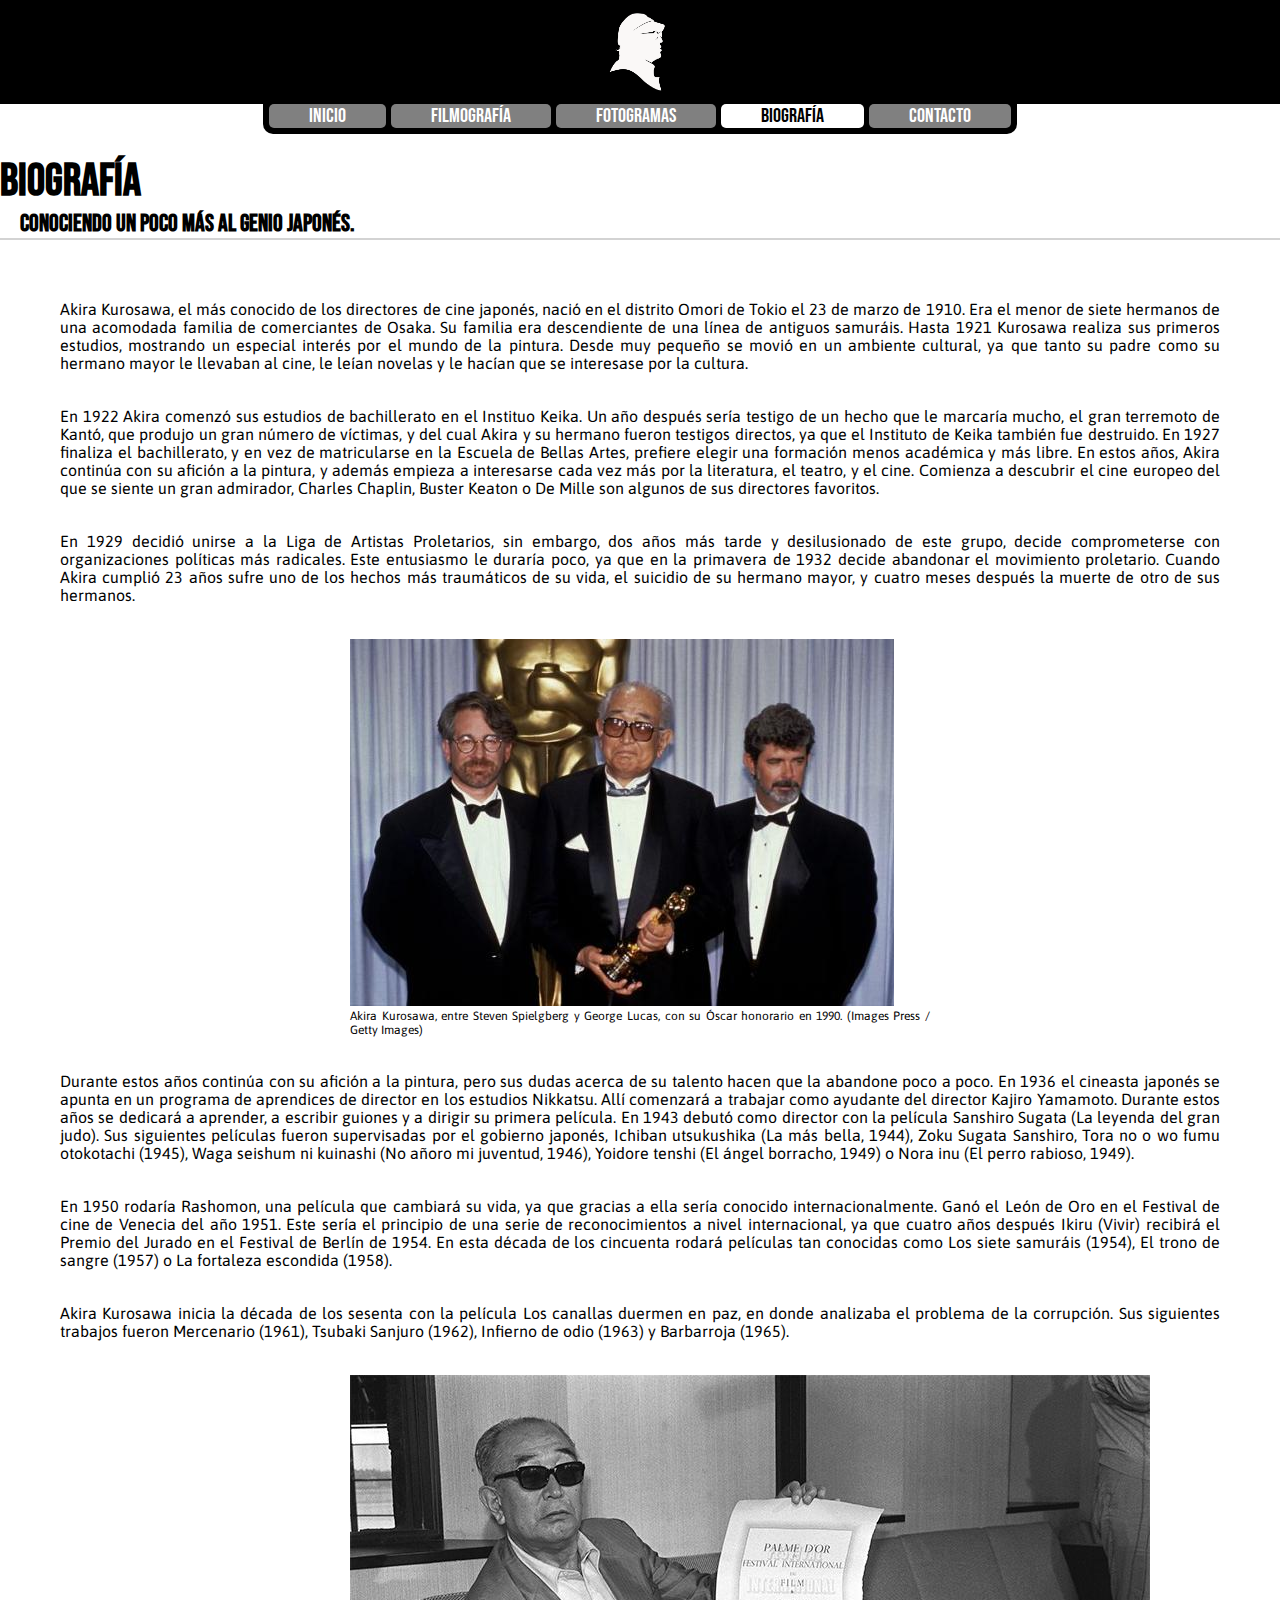
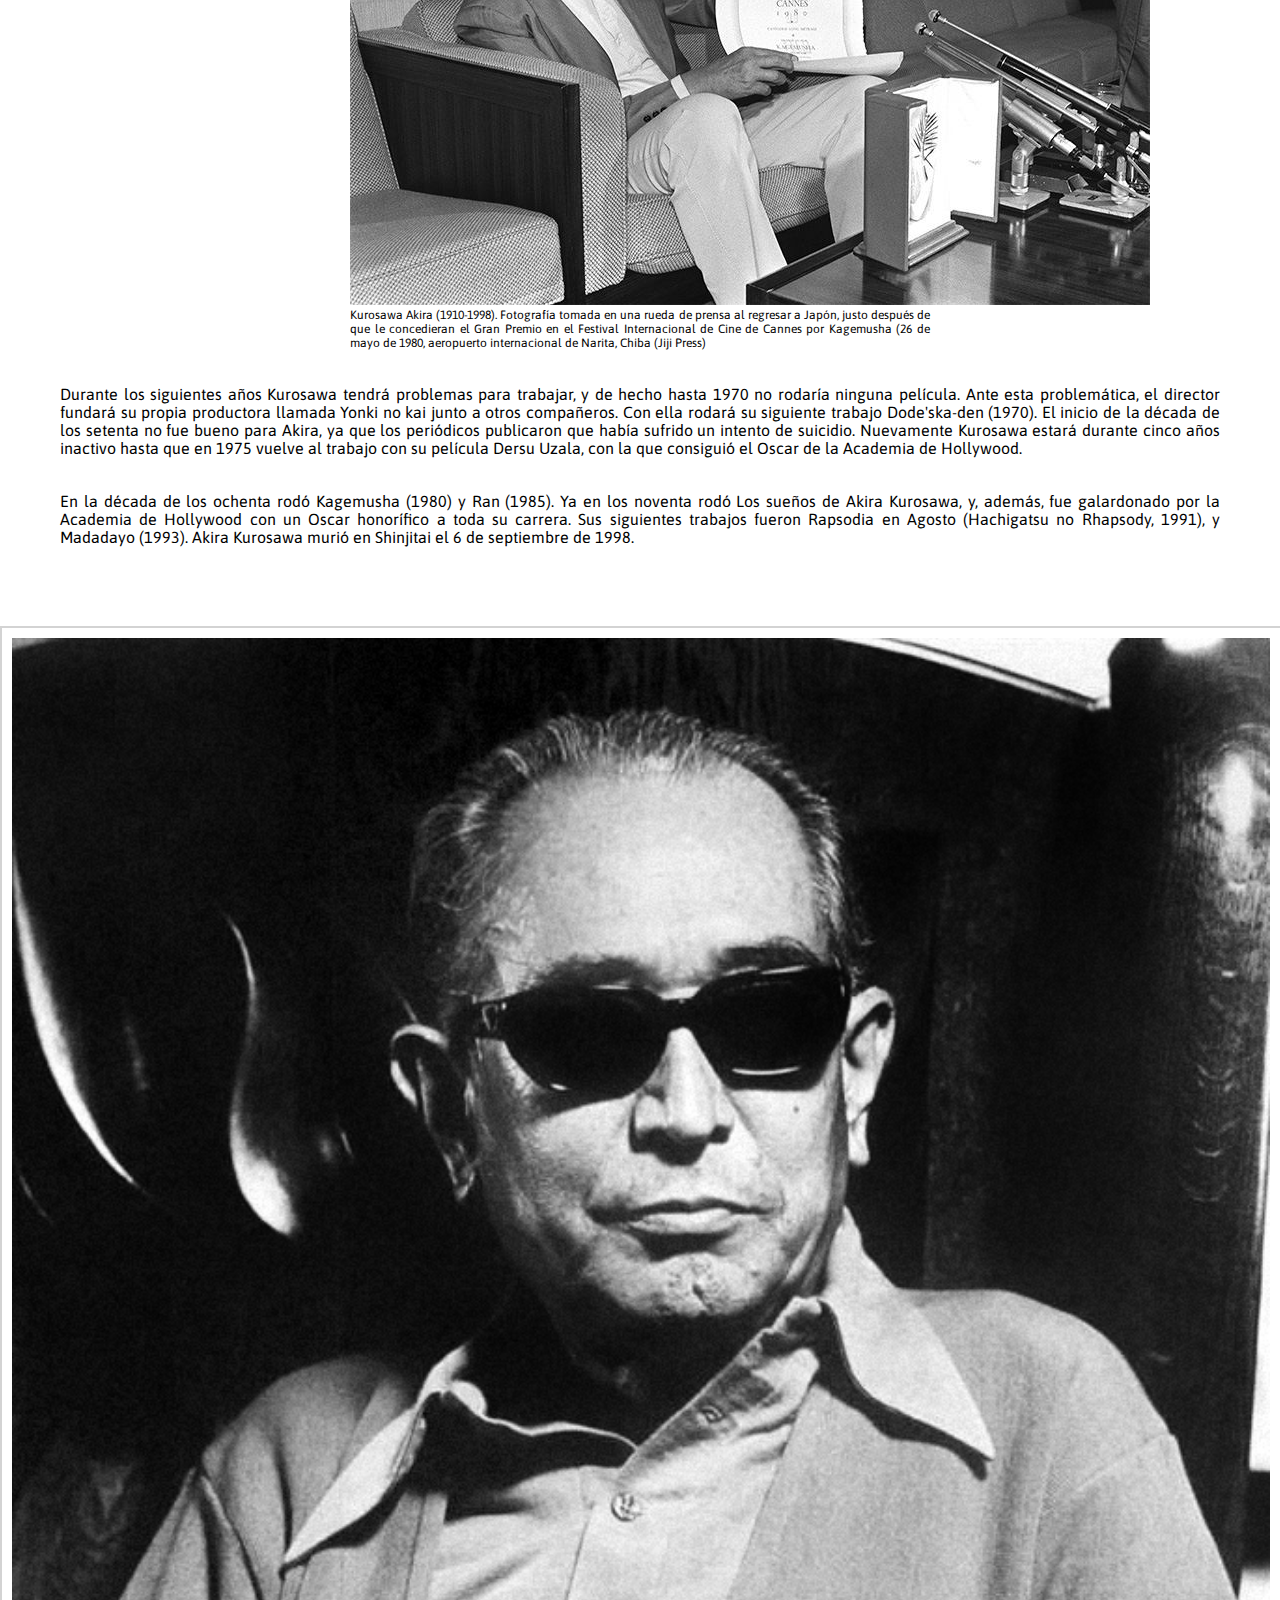
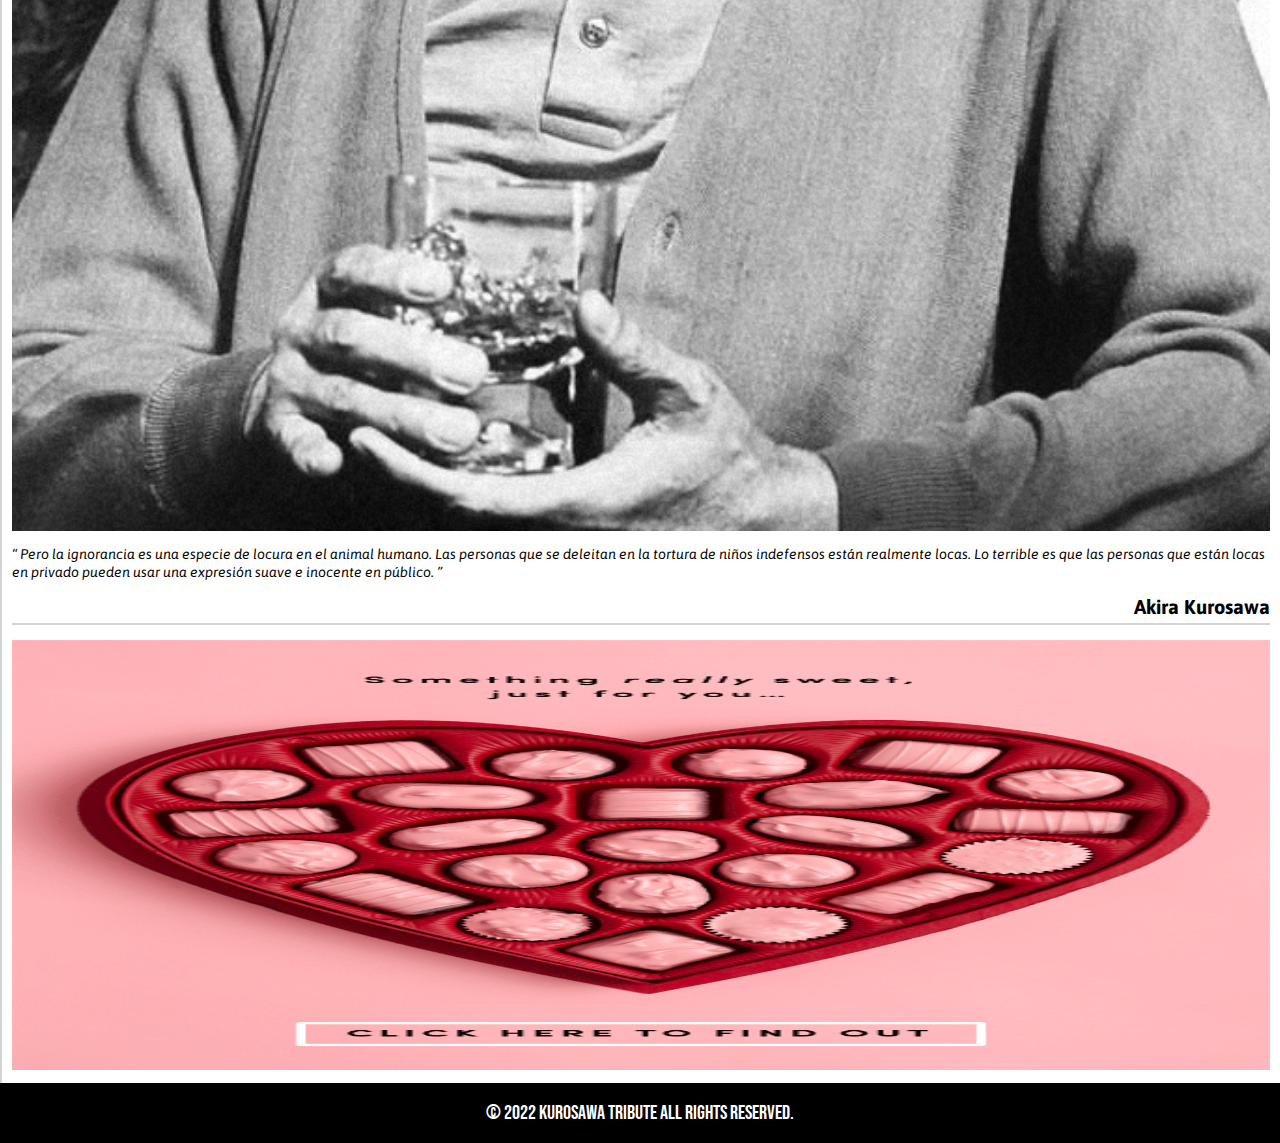
==== commit 9b80dcb6: "Se ajustan textos para mobile y page biografia" ====
--- a/pages/biografia.html
+++ b/pages/biografia.html
@@ -5,15 +5,12 @@
     <meta charset="UTF-8">
     <meta http-equiv="X-UA-Compatible" content="IE=edge">
     <meta name="viewport" content="width=device-width, initial-scale=1.0">
+    <meta name="keywords" content="Akira, Kurosawa, Cine, Pelicula, Japón, Samurai, Director, Guionista, Oscar, Cannes">
+    <meta name="description"
+        content="Te contamos la historia de vida de Akira Kurosawa, uno de los más célebres directores de cine de Japón. Su filmografía consta de 30 películas, rodadas a lo largo de cinco décadas.">
     <!-- Bootstrap v5 -->
     <link href="https://cdn.jsdelivr.net/npm/bootstrap@5.1.3/dist/css/bootstrap.min.css" rel="stylesheet"
         integrity="sha384-1BmE4kWBq78iYhFldvKuhfTAU6auU8tT94WrHftjDbrCEXSU1oBoqyl2QvZ6jIW3" crossorigin="anonymous">
-    <script src="https://cdn.jsdelivr.net/npm/@popperjs/core@2.10.2/dist/umd/popper.min.js"
-        integrity="sha384-7+zCNj/IqJ95wo16oMtfsKbZ9ccEh31eOz1HGyDuCQ6wgnyJNSYdrPa03rtR1zdB"
-        crossorigin="anonymous"></script>
-    <script src="https://cdn.jsdelivr.net/npm/bootstrap@5.1.3/dist/js/bootstrap.min.js"
-        integrity="sha384-QJHtvGhmr9XOIpI6YVutG+2QOK9T+ZnN4kzFN1RtK3zEFEIsxhlmWl5/YESvpZ13"
-        crossorigin="anonymous"></script>
     <link rel="stylesheet" href="../css/styles.css">
     <link rel="icon" type="image/png" href="../images/akiraLogo.png">
     <title>Kurosawa Tribute | Biografía</title>
@@ -24,7 +21,7 @@
         <!-- logo del sitio -->
         <div class="logoHeader">
             <a href="../index.html">
-                <img src="../images/akiraLogo.png" alt="logo" class="akiraLogo">
+                <img src="../images/akiraLogo.png" alt="Logo del sitio" class="akiraLogo">
             </a>
         </div>
         <!-- menu del sitio -->
@@ -89,6 +86,14 @@
                         proletario. Cuando Akira cumplió 23 años sufre uno de los hechos más traumáticos de su vida, el
                         suicidio de su hermano mayor, y cuatro meses después la muerte de otro de sus hermanos.
                     </p>
+                    <div class="card">
+                        <img src="../images/cap_biografia_01.jpeg" class="card-img-top" alt="Akira recibe Oscar">
+                        <div class="card-body">
+                            <p class="card-text">Akira Kurosawa, entre Steven Spielgberg y George Lucas, con su Óscar
+                                honorario en 1990. (Images Press / Getty Images)
+                            </p>
+                        </div>
+                    </div>
                     <p>
                         Durante estos años continúa con su afición a la pintura, pero sus dudas acerca de su talento
                         hacen
@@ -124,6 +129,17 @@
                         Tsubaki
                         Sanjuro (1962), Infierno de odio (1963) y Barbarroja (1965).
                     </p>
+                    <div class="card">
+                        <img src="../images/cap_biografia_02.jpg" class="card-img-top"
+                            alt="Akira luego de Festival Cannes">
+                        <div class="card-body">
+                            <p class="card-text">Kurosawa Akira (1910-1998). Fotografía tomada en una rueda de prensa al
+                                regresar a Japón, justo después de que le concedieran el Gran Premio en el Festival
+                                Internacional de Cine de Cannes por Kagemusha (26 de mayo de 1980, aeropuerto
+                                internacional de Narita, Chiba (Jiji Press)
+                            </p>
+                        </div>
+                    </div>
                     <p>
                         Durante los siguientes años Kurosawa tendrá problemas para trabajar, y de hecho hasta 1970 no
                         rodaría ninguna película. Ante esta problemática, el director fundará su propia productora
@@ -150,7 +166,7 @@
         </main>
         <aside class="col-lg-2 col-md-2 col-sm-0">
             <div class="frase">
-                <img src="../images/akira_aside_04.jpg" alt="akira_aside_01">
+                <img src="../images/akira_aside_04.jpg" alt="Fotografía de Akira Kurosawa">
                 <q>
                     Pero la ignorancia es una especie de locura en el animal humano. Las personas que se deleitan en la
                     tortura de niños indefensos están realmente locas. Lo terrible es que las personas que están locas
@@ -163,13 +179,20 @@
 
             </div>
             <div class="publicidad">
-                <img src="../images/publicidad_05.gif" alt="akira_aside_01">
+                <img src="../images/publicidad_05.gif" alt="publicidad">
             </div>
         </aside>
     </div>
     <footer class="row">
         <div class="textFooter">© 2022 Kurosawa Tribute All rights reserved.</div>
     </footer>
+
+    <script src="https://cdn.jsdelivr.net/npm/@popperjs/core@2.10.2/dist/umd/popper.min.js"
+        integrity="sha384-7+zCNj/IqJ95wo16oMtfsKbZ9ccEh31eOz1HGyDuCQ6wgnyJNSYdrPa03rtR1zdB"
+        crossorigin="anonymous"></script>
+    <script src="https://cdn.jsdelivr.net/npm/bootstrap@5.1.3/dist/js/bootstrap.min.js"
+        integrity="sha384-QJHtvGhmr9XOIpI6YVutG+2QOK9T+ZnN4kzFN1RtK3zEFEIsxhlmWl5/YESvpZ13"
+        crossorigin="anonymous"></script>
 </body>
 
 </html>--- a/css/styles.css
+++ b/css/styles.css
@@ -1,406 +1,379 @@
-@import url('https://fonts.googleapis.com/css2?family=Asap&family=Bebas+Neue&display=swap');
+@import url("https://fonts.googleapis.com/css2?family=Asap&family=Bebas+Neue&display=swap");
+aside {
+  padding: 10px;
+  display: flex;
+  flex-direction: column;
+  justify-content: flex-start;
+  font-family: "Asap", sans-serif;
+  border-left: 2px solid #D3D3D3;
+  border-top: 2px solid #D3D3D3;
+  animation: transictionIn 0.5s;
+}
+
+.frase img {
+  width: 100%;
+  margin-bottom: 10px;
+}
+.frase q {
+  font-size: 14px;
+  font-family: "Asap", sans-serif;
+  font-style: italic;
+  text-align: justify;
+}
+.frase h1 {
+  margin-top: 15px;
+  text-align: right;
+  font-size: 20px;
+}
+
+.separador {
+  border-bottom: 2px solid #D3D3D3;
+  margin: 5px 0px 15px 0px;
+}
+
+.publicidad img {
+  width: 100%;
+  height: 430px;
+}
+
+.borderMenu, .menuMobile ul, .menu ul {
+  border-left: 6px solid black;
+  border-right: 6px solid black;
+  border-bottom: 6px solid black;
+  border-radius: 0px 0px 10px 10px;
+}
+
+.menu {
+  display: flex;
+  flex-direction: row;
+  justify-content: center;
+  background-color: transparent;
+}
+.menu ul {
+  background-color: black;
+  padding: 0px;
+  display: flex;
+  flex-direction: row;
+  justify-content: center;
+  width: min-content;
+  list-style-type: none;
+  gap: 5px;
+}
+.menu ul li {
+  background-color: grey;
+  border-radius: 5px 5px 5px 5px;
+}
+.menu ul li:hover {
+  color: black;
+  background-color: white;
+}
+.menu ul li a {
+  padding: 0px 40px;
+  text-decoration: none;
+  color: white;
+  font-family: "Bebas Neue", cursive;
+  font-size: 20px;
+}
+.menu ul li a:hover {
+  color: black;
+}
+
+.menuMobile {
+  display: flex;
+  flex-direction: row;
+  justify-content: center;
+}
+.menuMobile ul {
+  position: absolute;
+  color: white;
+  font-family: "Bebas Neue", cursive;
+  font-size: 20px;
+  padding: 5px 15px;
+  background-color: grey;
+  display: none;
+  width: 120px;
+}
+.menuMobile ul li {
+  margin-top: 15px;
+}
+.menuMobile ul li a {
+  text-decoration: none;
+  color: white;
+  font-family: "Bebas Neue", cursive;
+  font-size: 20px;
+  width: 100%;
+  display: block;
+}
+
+#elementoSelect {
+  background-color: white;
+}
+#elementoSelect a {
+  color: black;
+}
+
+#separadorMenuMobile {
+  border-bottom: 2px solid #D3D3D3;
+}
 
 * {
-    margin: 0;
-    padding: 0;
+  margin: 0;
+  padding: 0;
 }
 
 html,
 body {
-    height: 100%;
+  height: 100%;
+  width: 100%;
+  margin: 0;
+  display: table;
+}
+
+body {
+  display: flex;
+  flex-direction: column;
+}
+
+main {
+  animation: transictionIn 0.5s;
+  padding-right: 0px !important;
+}
+
+a {
+  text-decoration: none;
+}
+
+.buttonForm {
+  margin-top: 15px;
+  display: block;
+}
+
+.btn {
+  margin-top: 20px;
+}
+
+form label {
+  display: block;
+  margin-bottom: 5px;
+}
+
+@keyframes transictionIn {
+  from {
+    opacity: 0;
+    transform: translateY(-10px);
+  }
+  to {
+    opacity: 1;
+    transform: translateY(0);
+  }
+}
+.gFotogramas {
+  display: flex;
+  flex-direction: row;
+  flex-wrap: wrap;
+  justify-content: center;
+  width: 100%;
+  margin: 0px auto;
+}
+
+.gFotogramas-item {
+  width: 500px;
+  height: 250px;
+  margin: 5px;
+  overflow: hidden;
+  border-radius: 5px;
+}
+
+.gFotogramas-item-min img {
+  width: 100%;
+  border-radius: 5px;
+  cursor: pointer;
+  transition: all 0.3s ease;
+}
+.gFotogramas-item-min img:hover {
+  width: 100%;
+  cursor: pointer;
+  transform: scale(1.2);
+}
+.gFotogramas-item-min:focus + .gFotogramas-item-max {
+  display: block;
+}
+
+.gFotogramas-item-max {
+  display: none;
+  position: fixed;
+  top: 0;
+  left: 0;
+  background-color: rgba(5, 10, 15, 0.8);
+  overflow: hidden;
+  height: 100vh;
+  width: 100vw;
+  z-index: 1000;
+}
+.gFotogramas-item-max img {
+  max-width: 90vw;
+  position: absolute;
+  box-shadow: 0px 0px 800px 40px black;
+  left: 50%;
+  top: 50%;
+  transform: translate(-50%, -50%);
+}
+
+.card {
+  width: 50%;
+  margin-right: auto;
+  margin-left: auto;
+  font-size: 12px;
+}
+
+.sectionPrincipal article {
+  padding: 60px;
+  font-family: "Asap", sans-serif;
+  display: flex;
+  flex-direction: column;
+  justify-items: center;
+  gap: 15px;
+}
+
+.tituloSection {
+  font-family: "Bebas Neue", cursive;
+  font-size: 45px;
+}
+
+.subtituloSection {
+  font-family: "Bebas Neue", cursive;
+  padding-left: 20px;
+  border-bottom: 2px solid #D3D3D3;
+}
+
+.biografia {
+  font-family: "Asap", sans-serif;
+}
+.biografia p {
+  margin-bottom: 20px;
+  text-align: justify;
+}
+
+footer {
+  background-color: black;
+  height: 60px;
+  display: flex;
+  flex-direction: column;
+  justify-content: center;
+  margin-top: auto !important;
+}
+
+.textFooter {
+  font-size: 20px;
+  text-decoration: none;
+  color: white;
+  font-family: "Bebas Neue", cursive;
+  font-size: 20px;
+  text-align: center;
+}
+
+header {
+  text-align: center;
+  padding-bottom: 20px;
+  z-index: 1000 !important;
+}
+
+.logoHeader {
+  background-color: black;
+}
+
+.akiraLogo {
+  width: 90px;
+  filter: invert(1);
+  margin: 5px 0px;
+}
+
+@media screen and (min-width: 768px) and (max-width: 1023px) {
+  .videoPrincipal {
+    height: 262.5px;
+  }
+
+  #elementoSelect {
+    border-radius: 3px 3px 3px 3px;
+  }
+
+  .gFotogramas-item {
+    width: 225px;
+    height: 125px;
+  }
+
+  .akiraLogo {
+    width: 80px;
+  }
+
+  .publicidad {
+    display: none;
+  }
+
+  .separador {
+    display: none;
+  }
+
+  .menu {
+    padding: 0px;
+  }
+  .menu ul {
     width: 100%;
-    margin: 0;
-    display: table;
-}
-
-body{
-    display: flex;
-    flex-direction: column;
-}
-
-main {
-    grid-area: main;
-    animation: transictionIn 0.5s;
-    padding-right:  0px !important;
-}
-
-a {
-    text-decoration: none;
-}
-
-header {
-    text-align: center;
-    grid-area: header;
-    padding-bottom: 20px;
-    z-index: 1000 !important;
-}
-
-footer {
-    background-color: black;
-    height: 60px;
-    display: flex;
-    flex-direction: column;
-    justify-content: center;
-    margin-top: auto !important;
-
-}
-
-form label {
+    justify-content: space-evenly;
+    margin-bottom: 0px;
+  }
+
+  .card {
+    width: 75%;
+  }
+}
+@media screen and (max-width: 767px) {
+  .gFotogramas-item {
+    width: 150px;
+    height: 80px;
+  }
+
+  aside {
+    display: none;
+  }
+
+  .menu {
+    display: none;
+  }
+
+  .menuMobile ul {
+    display: inline-block;
+  }
+  .menuMobile ul li {
+    display: none;
+  }
+  .menuMobile ul:hover > li {
     display: block;
-    margin-bottom: 5px;
-}
-
-aside {
-    padding: 10px;
-    display: flex;
-    flex-direction: column;
-    justify-content: flex-start;
-    font-family: 'Asap', sans-serif;
-    border-left: 2px solid #D3D3D3;
-    border-top: 2px solid #D3D3D3;
-    grid-area: aside;
-    animation: transictionIn 0.5s;
-}
-
-.textFooter {
-    font-size: 20px;
-    text-decoration: none;
-    color: white;
-    font-family: 'Bebas Neue', cursive;
-    font-size: 20px;
-    text-align: center;
-}
-
-.akiraLogo {
-    width: 90px;
-    filter: invert(1);
-    margin: 5px 0px;
-}
-
-.sectionPrincipal article {
-    padding: 60px;
-    font-family: 'Asap', sans-serif;
-    display: flex;
-    flex-direction: column;
-    justify-items: center;
-    gap: 15px;
-}
-
-.tituloSection {
-    font-family: 'Bebas Neue', cursive;
-    font-size: 45px;
-}
-
-.subtituloSection {
-    font-family: 'Bebas Neue', cursive;
-    padding-left: 20px;
-    border-bottom: 2px solid #D3D3D3;
-}
-
-.menu {
-    display: flex;
-    flex-direction: row;
-    justify-content: center;
-    background-color: transparent;
-}
-
-.menu ul {
-    background-color: black;
-    padding: 0px;
-    border-left: 6px solid black;
-    border-right: 6px solid black;
-    border-bottom: 6px solid black;
-    border-radius: 0px 0px 10px 10px ;
-    display: flex;
-    flex-direction: row;
-    justify-content: center;
-    width: min-content;
-    list-style-type: none;
-    gap: 5px;
-}
-
-.menu ul li {
-    background-color: grey;
-    border-radius: 5px 5px 5px 5px ;
-}
-
-.menu ul li a {
-    padding: 0px 40px;
-    text-decoration: none;
-    color: white;
-    font-family: 'Bebas Neue', cursive;
-    font-size: 20px;
-}
-
-.menu ul li a:hover {
-    color: black;
-}
-
-.menu ul li:hover {
-    background-color: white;
-}
-
-.menuMobile {
-    display: flex;
-    flex-direction: row;
-    justify-content: center;
-}
-
-.menuMobile ul {
-    border-left: 6px solid black;
-    border-right: 6px solid black;
-    border-bottom: 6px solid black;
-    border-radius: 0px 0px 10px 10px;
-    position: absolute;
-    color: white;
-    font-family: 'Bebas Neue', cursive;
-    font-size: 20px;
-    padding: 5px 15px;
-    background-color: gray;
-    display: none;
-    width: 120px;
-}
-
-.menuMobile ul li {
-    margin-top: 15px;
-}
-
-.menuMobile ul li a {
-    text-decoration: none;
-    color: white;
-    font-family: 'Bebas Neue', cursive;
-    font-size: 20px;
+  }
+
+  .videoPrincipal {
     width: 100%;
-    display: block;
-}
-
-.biografia {
-    font-family: 'Asap', sans-serif;
-}
-
-.biografia p {
-    margin-bottom: 20px;
-    text-align: justify;
-}
-
-.buttonForm {
-    margin-top: 15px;
-    display: block;
-}
-
-.imgFrame {
-    width: 55%;
-    display: block;
-    margin-bottom: 10px;
-    margin-left: auto;
-    margin-right: auto;
-    border: 2px solid gray;
-}
-
-.logoHeader {
-    background-color: black;
-}
-
-.frase img {
-    width: 100%;
-    margin-bottom: 10px;
-}
-
-.frase q {
-    font-size: 14px;
-    font-family: 'Asap', sans-serif;
-    font-style: italic;
-    text-align: justify;
-}
-
-.frase h1 {
-    margin-top: 15px;
-    text-align: right;
-    font-size: 20px;
-}
-
-.separador {
-    border-bottom: 2px solid #D3D3D3;
-    margin: 5px 0px 15px 0px;
-}
-
-.publicidad img {
-    width: 100%;
-    height: 430px;
-}
-
-.videoPrincipal {
-    display: block;
-    margin-left: auto;
-    margin-right: auto;
-    width: 100%;
-    height: 472.5px;
-}
-
-/* FUENTE DE NUEVA GALERIA: https://codepen.io/aledebarba/pen/zYGeEVM */
-.gFotogramas{
-    display: flex;
-    flex-wrap: wrap;
-    justify-content: center;
-    width: 100%;
-    margin: 0px auto;
-}
-
-.gFotogramas-item {
-    width: 45%;
-    margin: 5px;
-    overflow: hidden;
-    border-radius: 5px;
-}
-
-.gFotogramas-item-min img {
-    width: 100%;
-    border-radius: 15px;
-    cursor: pointer;
-    transition: all 0.3s ease;
-}
-
-.gFotogramas-item-min:hover img {
-    width: 100%;
-    cursor: pointer;
-    transform: scale(1.2);
-}
-
-.gFotogramas-item-min:focus+.gFotogramas-item-max {
-    display: block;
-}
-
-.gFotogramas-item-max {
-    display: none;
-    position: fixed;
-    top: 0;
-    left: 0;
-    background-color: rgba(5, 10, 15, 0.8);
-    overflow: hidden;
-    height: 100vh;
-    width: 100vw;
-    z-index: 1000;
-}
-
-.gFotogramas-item-max img {
-    max-width: 90vw;
-    position: absolute;
-    box-shadow: 0px 0px 800px 40px rgba(0, 0, 0, 0.9);
-    left: 50%;
-    top: 50%;
-    transform: translate(-50%, -50%);
-}
-
-.btn{
-    margin-top: 20px;
-}
-
-#elementoSelect {
-    background-color: white;
-}
-
-#elementoSelect a {
-    color: black;
-}
-
-#separadorMenuMobile {
-    border-bottom: 2px solid #D3D3D3;
-}
-
-/* Se agrega animacion en main y aside para suavizar carga de paginas*/
-@keyframes transictionIn {
-    from {
-        opacity: 0;
-        transform: translateY(-10px);
-    }
-
-    to {
-        opacity: 1;
-        transform: translateY(0);
-    }
-}
-
-/* 
-- Se ajuste video y header reduciendo el tamaño del logo.
-- Se ajusta el menu del sitio para version table.
-- Se quita publicidad.
-*/
-@media screen and (max-width: 769px) {
-
-    .videoPrincipal {
-        height: 262.5px;
-    }
-
-    #elementoSelect {
-        border-radius: 3px 3px 3px 3px;
-    }
-
-    .akiraLogo {
-        width: 80px;
-    }
-
-    .publicidad {
-        display: none;
-    }
-
-    .separador {
-        display: none;
-    }
-
-    .menu {
-        background-color: black;
-        padding: 0px;
-    }
-
-    .menu ul {
-        width: 100%;
-        justify-content: space-evenly;
-        margin-bottom: 0px;
-    }
-
-}
-
-/* 
-- Se cambia el menu por una version mobile.
-- Se quita el aside de frases y publicidad.
-- Ajustes para visualizar mejor textos, imagenes y videos.
-*/
-@media screen and (max-width: 426px) {
-
-    aside {
-        display: none;
-    }
-
-    .menu {
-        display: none;
-    }
-
-    .menuMobile ul {
-        display: inline-block;
-    }
-
-    .menuMobile ul li {
-        display: none;
-    }
-
-    .menuMobile ul:hover>li {
-        display: block;
-    }
-
-    .videoPrincipal {
-        width: 100%;
-        height: 157.5px;
-    }
-
-    .subtituloSection {
-        border-bottom: 0px;
-    }
-
-    .sectionPrincipal{
-        margin-top: 60px;
-    }
-
-    .sectionPrincipal article {
-        padding: 30px;
-    }
-}+    height: 157.5px;
+  }
+
+  .subtituloSection {
+    border-bottom: 0px;
+  }
+
+  .sectionPrincipal {
+    margin-top: 60px;
+  }
+  .sectionPrincipal article {
+    padding: 30px;
+  }
+
+  .card {
+    width: 75%;
+  }
+
+  main {
+    font-size: 13px;
+  }
+}
+
+/*# sourceMappingURL=styles.css.map */
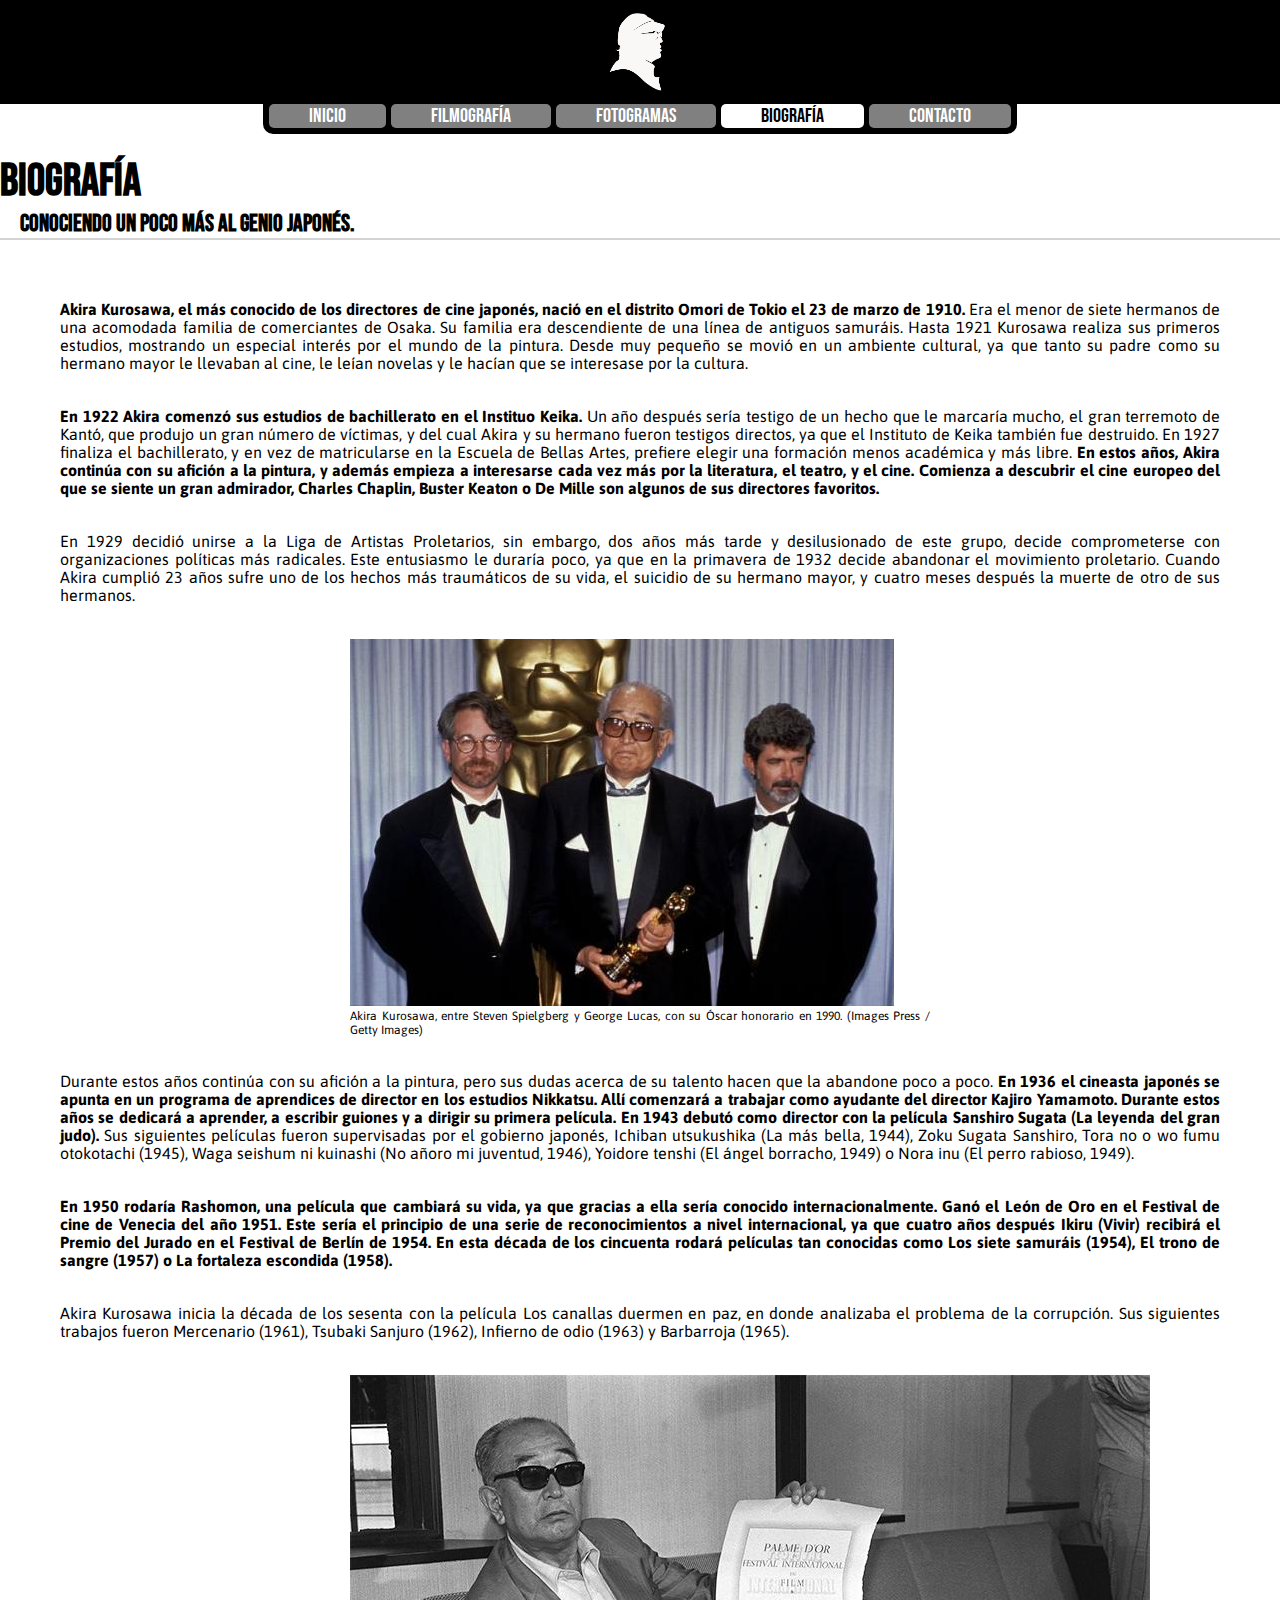
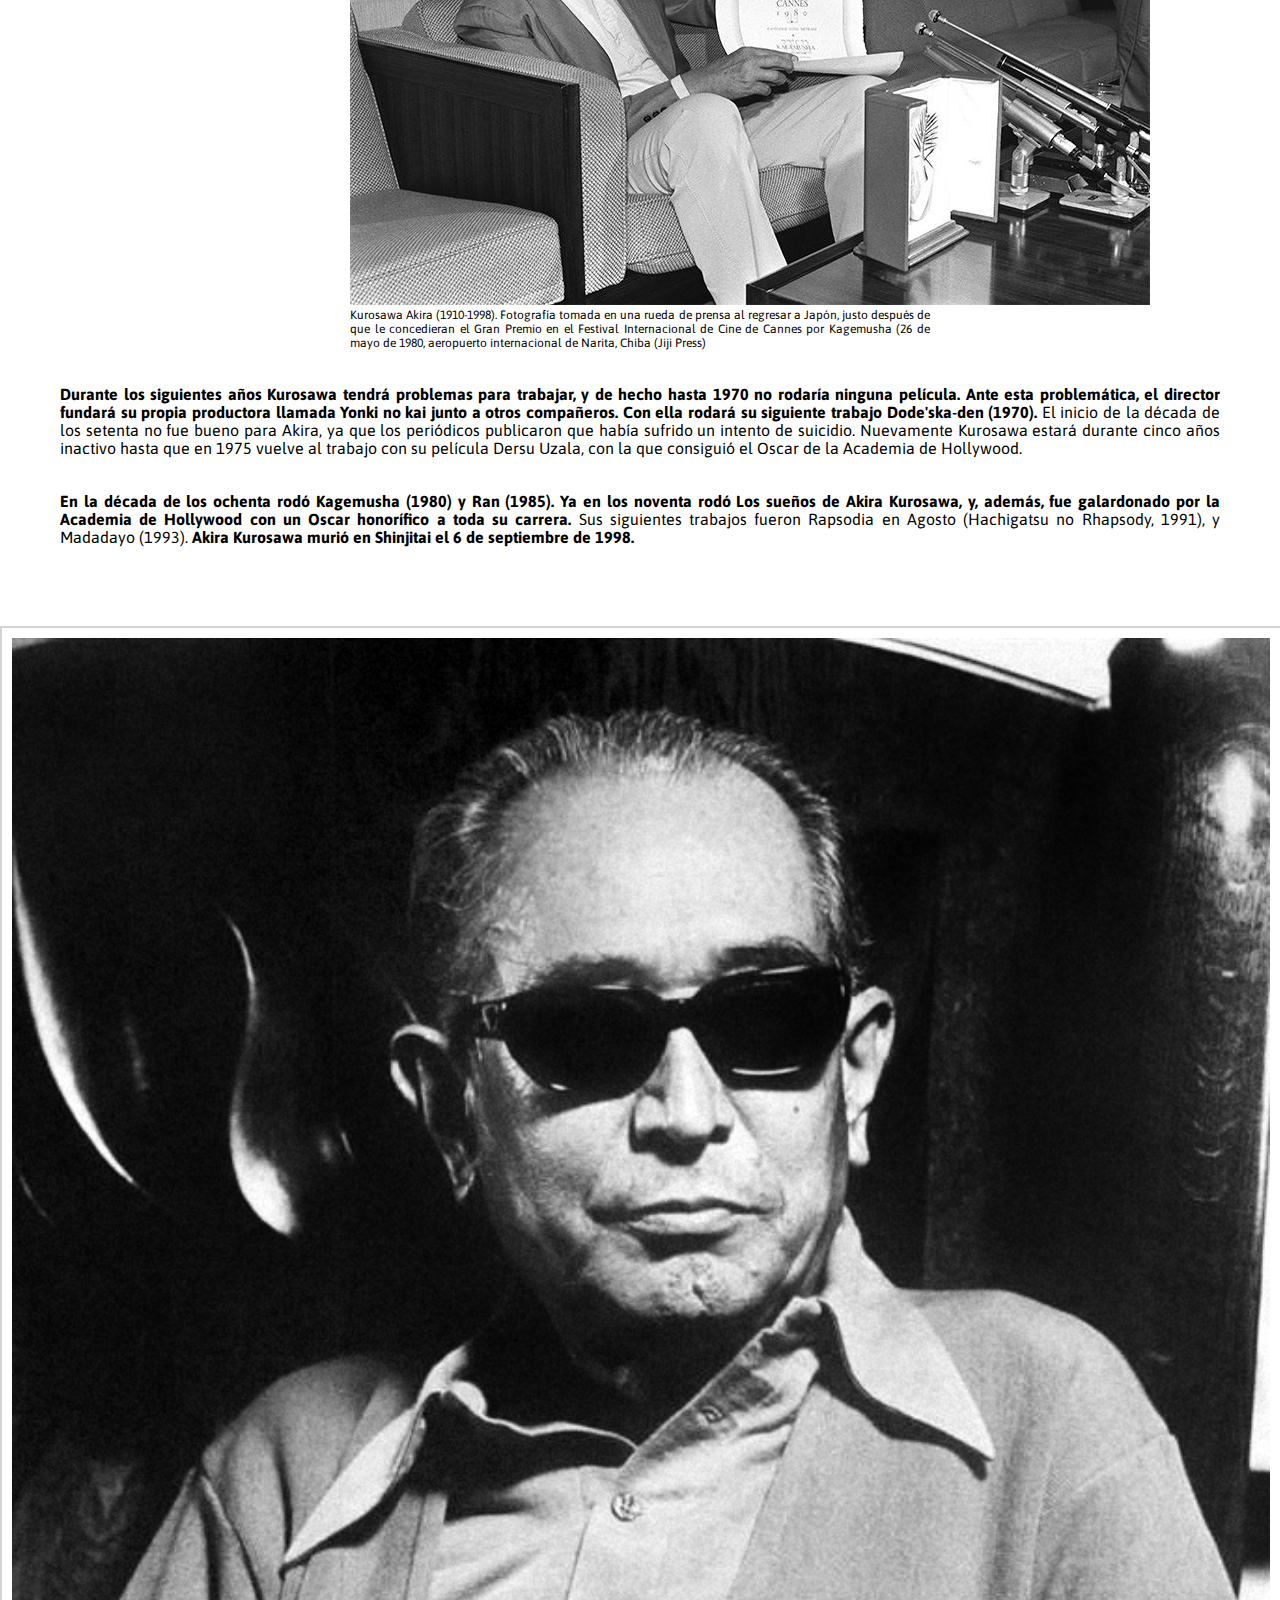
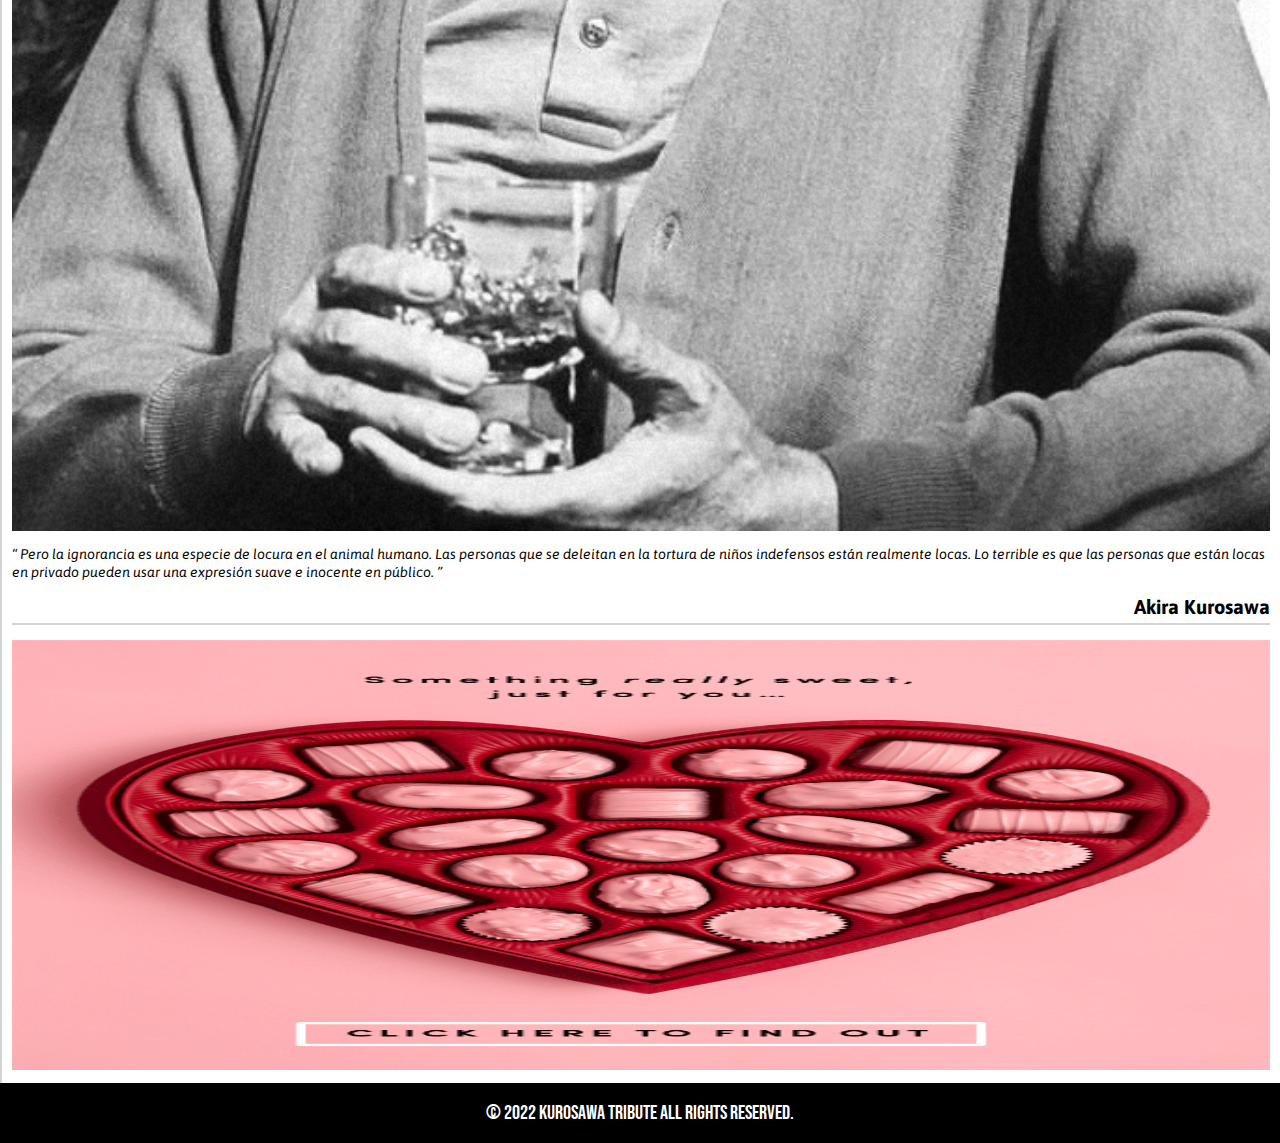
==== commit ef1b4845: "Se agrega negrita en page Biografia." ====
--- a/pages/biografia.html
+++ b/pages/biografia.html
@@ -56,9 +56,11 @@
                 <h2 class="subtituloSection">Conociendo un poco más al genio japonés.</h2>
                 <article class="biografia">
                     <p>
-                        Akira Kurosawa, el más conocido de los directores de cine japonés, nació en el distrito Omori de
-                        Tokio el 23 de marzo de 1910. Era el menor de siete hermanos de una acomodada familia de
-                        comerciantes de Osaka. Su familia era descendiente de una línea de antiguos samuráis. Hasta 1921
+                        <b>Akira Kurosawa, el más conocido de los directores de cine japonés, nació en el distrito Omori
+                            de Tokio el 23 de marzo de 1910.
+                        </b>
+                        Era el menor de siete hermanos de una acomodada familia de comerciantes de Osaka. Su familia era
+                        descendiente de una línea de antiguos samuráis. Hasta 1921
                         Kurosawa realiza sus primeros estudios, mostrando un especial interés por el mundo de la
                         pintura.
                         Desde muy pequeño se movió en un ambiente cultural, ya que tanto su padre como su hermano mayor
@@ -66,17 +68,24 @@
                         llevaban al cine, le leían novelas y le hacían que se interesase por la cultura.
                     </p>
                     <p>
-                        En 1922 Akira comenzó sus estudios de bachillerato en el Instituo Keika. Un año después sería
+                        <b>
+                            En 1922 Akira comenzó sus estudios de bachillerato en el Instituo Keika.
+                        </b>
+                        Un año después sería
                         testigo de un hecho que le marcaría mucho, el gran terremoto de Kantó, que produjo un gran
                         número de
                         víctimas, y del cual Akira y su hermano fueron testigos directos, ya que el Instituto de Keika
                         también fue destruido. En 1927 finaliza el bachillerato, y en vez de matricularse en la Escuela
                         de
-                        Bellas Artes, prefiere elegir una formación menos académica y más libre. En estos años, Akira
-                        continúa con su afición a la pintura, y además empieza a interesarse cada vez más por la
-                        literatura,
-                        el teatro, y el cine. Comienza a descubrir el cine europeo del que se siente un gran admirador,
-                        Charles Chaplin, Buster Keaton o De Mille son algunos de sus directores favoritos.
+                        Bellas Artes, prefiere elegir una formación menos académica y más libre.
+                        <b>
+                            En estos años, Akira continúa con su afición a la pintura, y además empieza a interesarse
+                            cada vez más por la
+                            literatura, el teatro, y el cine. Comienza a descubrir el cine europeo del que se siente un
+                            gran admirador,
+                            Charles Chaplin, Buster Keaton o De Mille son algunos de sus directores favoritos.
+                        </b>
+
                     </p>
                     <p>
                         En 1929 decidió unirse a la Liga de Artistas Proletarios, sin embargo, dos años más tarde y
@@ -98,11 +107,14 @@
                         Durante estos años continúa con su afición a la pintura, pero sus dudas acerca de su talento
                         hacen
                         que la abandone poco a poco.
-                        En 1936 el cineasta japonés se apunta en un programa de aprendices de director en los estudios
-                        Nikkatsu. Allí comenzará a trabajar como ayudante del director Kajiro Yamamoto. Durante estos
-                        años
-                        se dedicará a aprender, a escribir guiones y a dirigir su primera película.
-                        En 1943 debutó como director con la película Sanshiro Sugata (La leyenda del gran judo). Sus
+                        <b>
+                            En 1936 el cineasta japonés se apunta en un programa de aprendices de director en los
+                            estudios Nikkatsu. Allí comenzará a trabajar como ayudante del director Kajiro Yamamoto.
+                            Durante estos años se dedicará a aprender, a escribir guiones y a dirigir su primera
+                            película.
+                            En 1943 debutó como director con la película Sanshiro Sugata (La leyenda del gran judo).
+                        </b>
+                        Sus
                         siguientes películas fueron supervisadas por el gobierno japonés, Ichiban utsukushika (La más
                         bella,
                         1944), Zoku Sugata Sanshiro, Tora no o wo fumu otokotachi (1945), Waga seishum ni kuinashi (No
@@ -111,16 +123,20 @@
                         1949).
                     </p>
                     <p>
-                        En 1950 rodaría Rashomon, una película que cambiará su vida, ya que gracias a ella sería
-                        conocido
-                        internacionalmente. Ganó el León de Oro en el Festival de cine de Venecia del año 1951. Este
-                        sería
-                        el principio de una serie de reconocimientos a nivel internacional, ya que cuatro años después
-                        Ikiru
-                        (Vivir) recibirá el Premio del Jurado en el Festival de Berlín de 1954. En esta década de los
-                        cincuenta rodará películas tan conocidas como Los siete samuráis (1954), El trono de sangre
-                        (1957) o
-                        La fortaleza escondida (1958).
+                        <b>
+                            En 1950 rodaría Rashomon, una película que cambiará su vida, ya que gracias a ella sería
+                            conocido
+                            internacionalmente. Ganó el León de Oro en el Festival de cine de Venecia del año 1951. Este
+                            sería
+                            el principio de una serie de reconocimientos a nivel internacional, ya que cuatro años
+                            después
+                            Ikiru
+                            (Vivir) recibirá el Premio del Jurado en el Festival de Berlín de 1954. En esta década de
+                            los
+                            cincuenta rodará películas tan conocidas como Los siete samuráis (1954), El trono de sangre
+                            (1957) o
+                            La fortaleza escondida (1958).
+                        </b>
                     </p>
                     <p>
                         Akira Kurosawa inicia la década de los sesenta con la película Los canallas duermen en paz, en
@@ -141,25 +157,36 @@
                         </div>
                     </div>
                     <p>
-                        Durante los siguientes años Kurosawa tendrá problemas para trabajar, y de hecho hasta 1970 no
-                        rodaría ninguna película. Ante esta problemática, el director fundará su propia productora
-                        llamada
-                        Yonki no kai junto a otros compañeros. Con ella rodará su siguiente trabajo Dode'ska-den (1970).
-                        El
-                        inicio de la década de los setenta no fue bueno para Akira, ya que los periódicos publicaron que
+                        <b>
+                            Durante los siguientes años Kurosawa tendrá problemas para trabajar, y de hecho hasta 1970
+                            no
+                            rodaría ninguna película. Ante esta problemática, el director fundará su propia productora
+                            llamada
+                            Yonki no kai junto a otros compañeros. Con ella rodará su siguiente trabajo Dode'ska-den
+                            (1970).
+                        </b>
+                        El inicio de la década de los setenta no fue bueno para Akira, ya que los periódicos publicaron
+                        que
                         había sufrido un intento de suicidio. Nuevamente Kurosawa estará durante cinco años inactivo
                         hasta
                         que en 1975 vuelve al trabajo con su película Dersu Uzala, con la que consiguió el Oscar de la
                         Academia de Hollywood.
                     </p>
                     <p>
-                        En la década de los ochenta rodó Kagemusha (1980) y Ran (1985). Ya en los noventa rodó Los
-                        sueños de
-                        Akira Kurosawa, y, además, fue galardonado por la Academia de Hollywood con un Oscar honorífico
-                        a
-                        toda su carrera. Sus siguientes trabajos fueron Rapsodia en Agosto (Hachigatsu no Rhapsody,
+                        <b>
+                            En la década de los ochenta rodó Kagemusha (1980) y Ran (1985). Ya en los noventa rodó Los
+                            sueños de
+                            Akira Kurosawa, y, además, fue galardonado por la Academia de Hollywood con un Oscar
+                            honorífico
+                            a
+                            toda su carrera.
+                        </b>
+                        Sus siguientes trabajos fueron Rapsodia en Agosto (Hachigatsu no Rhapsody,
                         1991), y
-                        Madadayo (1993). Akira Kurosawa murió en Shinjitai el 6 de septiembre de 1998.
+                        Madadayo (1993).
+                        <b>
+                            Akira Kurosawa murió en Shinjitai el 6 de septiembre de 1998.
+                        </b>
                     </p>
                 </article>
             </section>
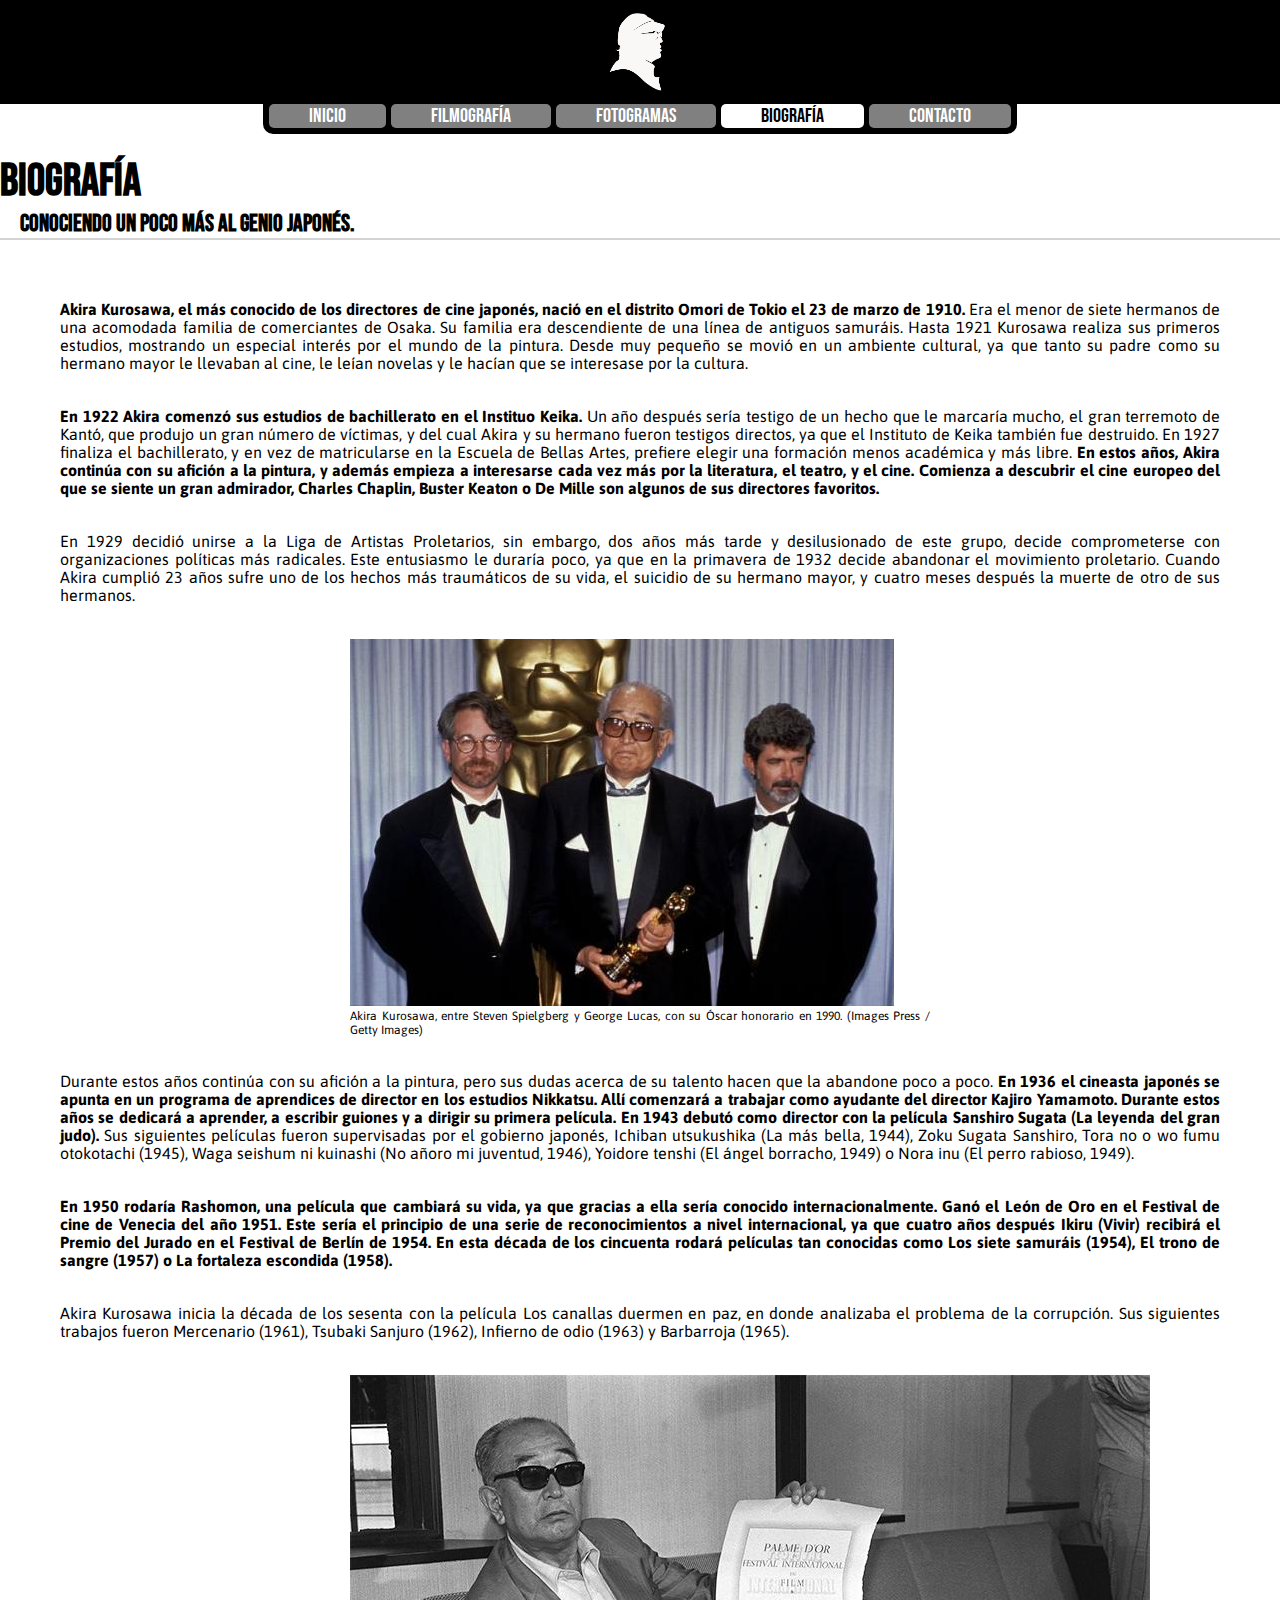
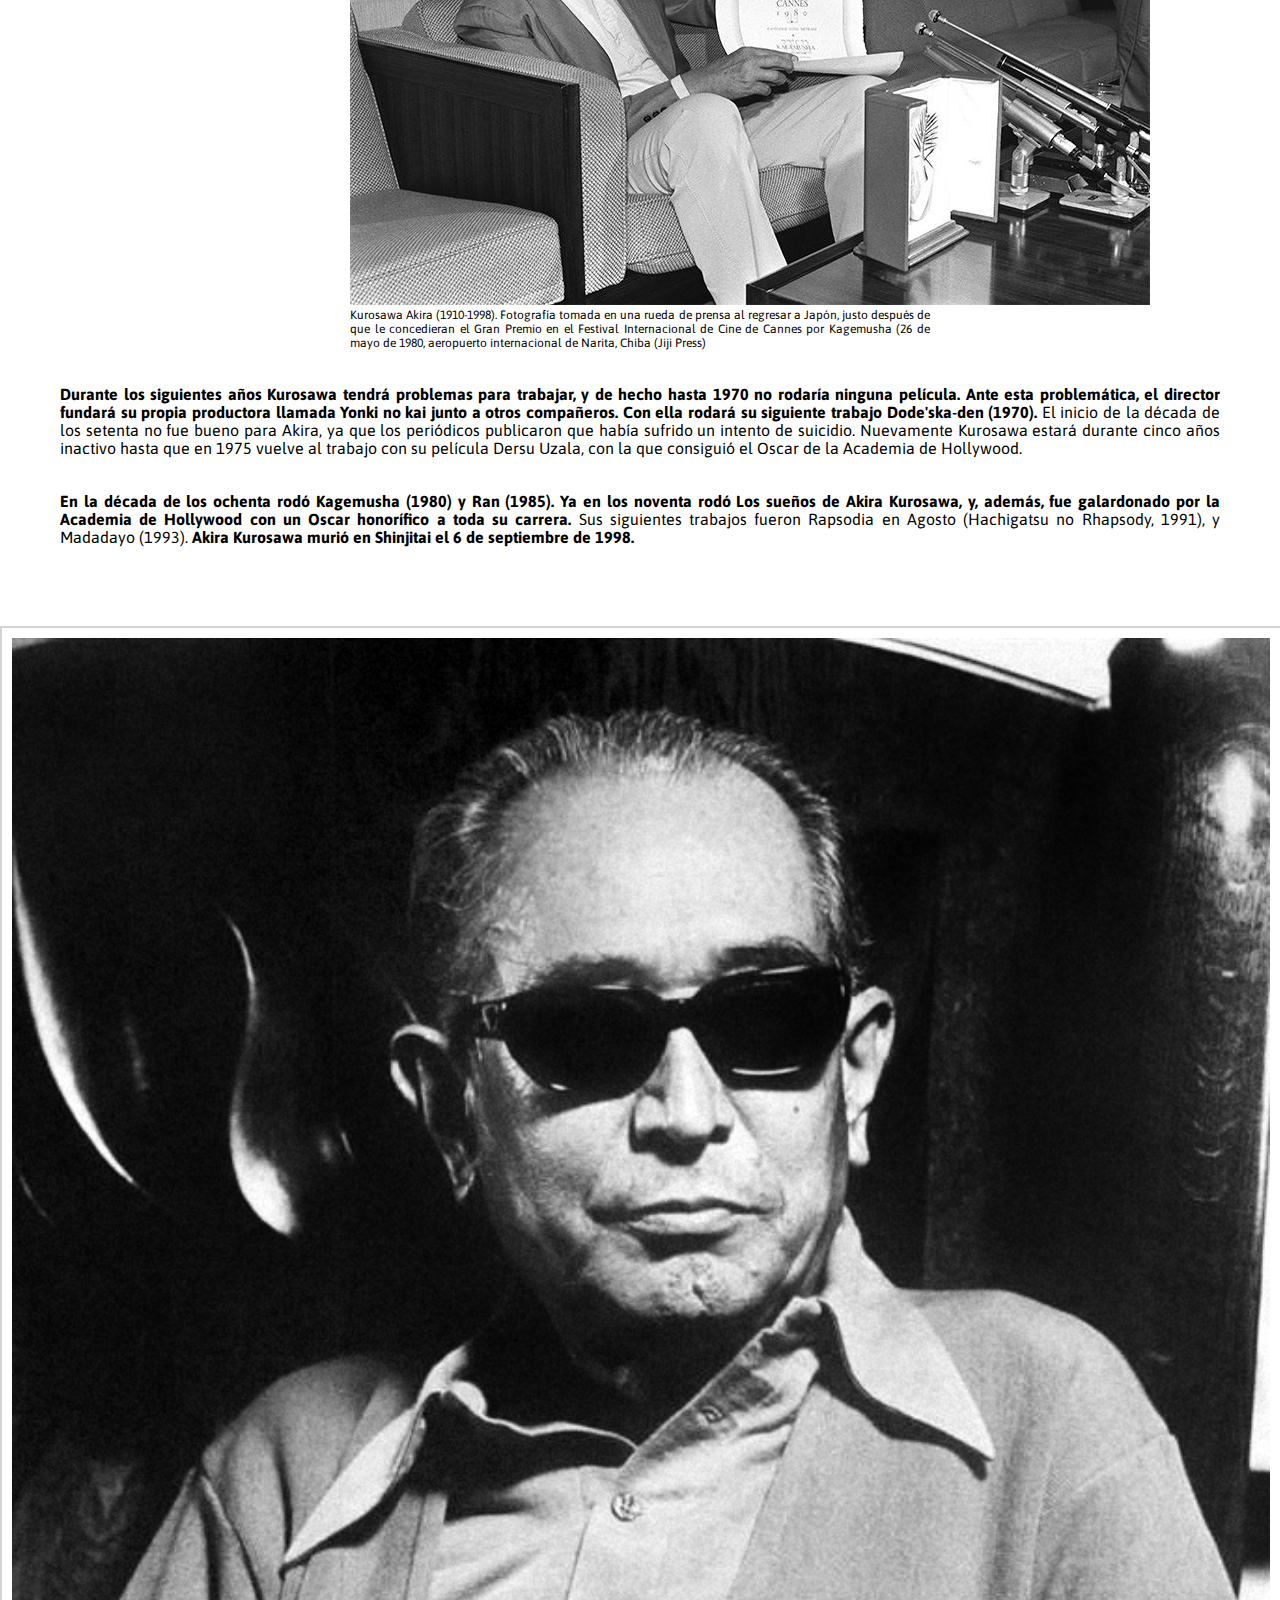
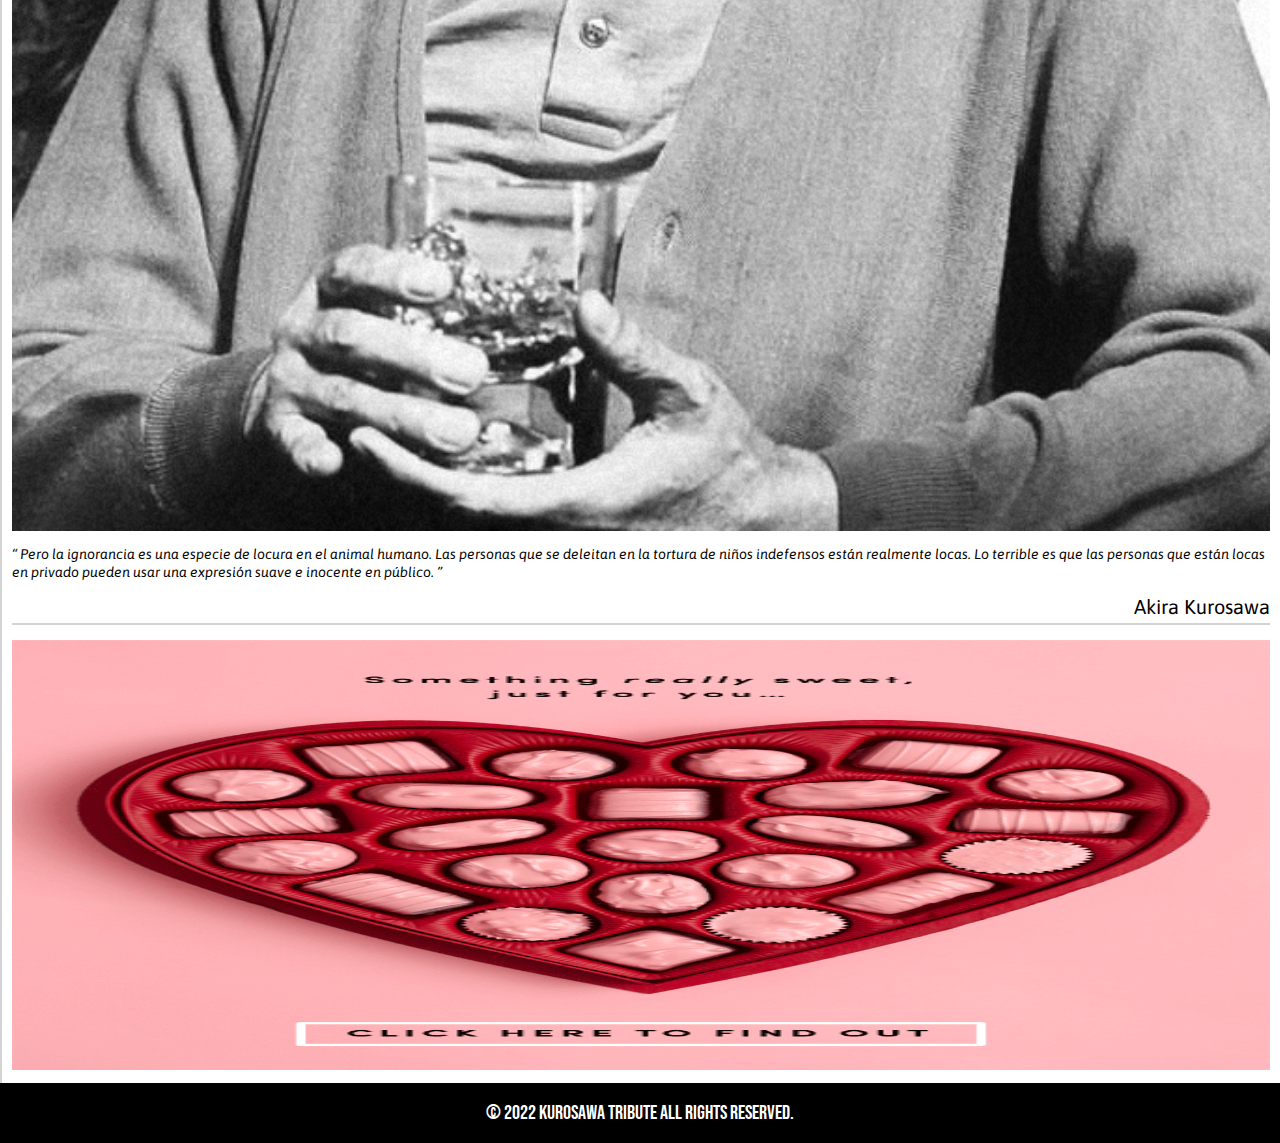
==== commit b66cee0d: "Se ajusta responsive text en todas las page y se complementa page Contacto." ====
--- a/pages/biografia.html
+++ b/pages/biografia.html
@@ -200,7 +200,7 @@
                     en
                     privado pueden usar una expresión suave e inocente en público.
                 </q>
-                <h1>Akira Kurosawa</h1>
+                <div class="firma">Akira Kurosawa</div>
             </div>
             <div class="separador">
 
--- a/css/styles.css
+++ b/css/styles.css
@@ -20,7 +20,7 @@
   font-style: italic;
   text-align: justify;
 }
-.frase h1 {
+.frase .firma {
   margin-top: 15px;
   text-align: right;
   font-size: 20px;
@@ -143,18 +143,22 @@
   text-decoration: none;
 }
 
-.buttonForm {
-  margin-top: 15px;
-  display: block;
-}
-
 .btn {
-  margin-top: 20px;
+  margin-top: 10px;
 }
 
 form label {
   display: block;
   margin-bottom: 5px;
+}
+
+.form-control:focus {
+  border-color: #000000;
+  box-shadow: 0 0 0 0.2rem rgba(0, 0, 0, 0.25);
+}
+
+.input-group {
+  margin-bottom: 20px;
 }
 
 @keyframes transictionIn {
@@ -226,6 +230,33 @@
   font-size: 12px;
 }
 
+.redes {
+  margin: auto;
+  display: flex;
+  flex-direction: column;
+  justify-content: flex-start;
+  align-items: center;
+  flex-wrap: nowrap;
+  gap: 30px;
+  margin-bottom: 40px;
+}
+.redes .redes-icon {
+  display: flex;
+  flex-direction: row;
+  justify-content: center;
+  align-items: center;
+  flex-wrap: nowrap;
+  gap: 30px;
+}
+.redes .redes-icon img {
+  height: 90px;
+}
+.redes .redes-title {
+  font-family: "Bebas Neue", cursive;
+  font-size: 45px;
+  color: black;
+}
+
 .sectionPrincipal article {
   padding: 60px;
   font-family: "Asap", sans-serif;
